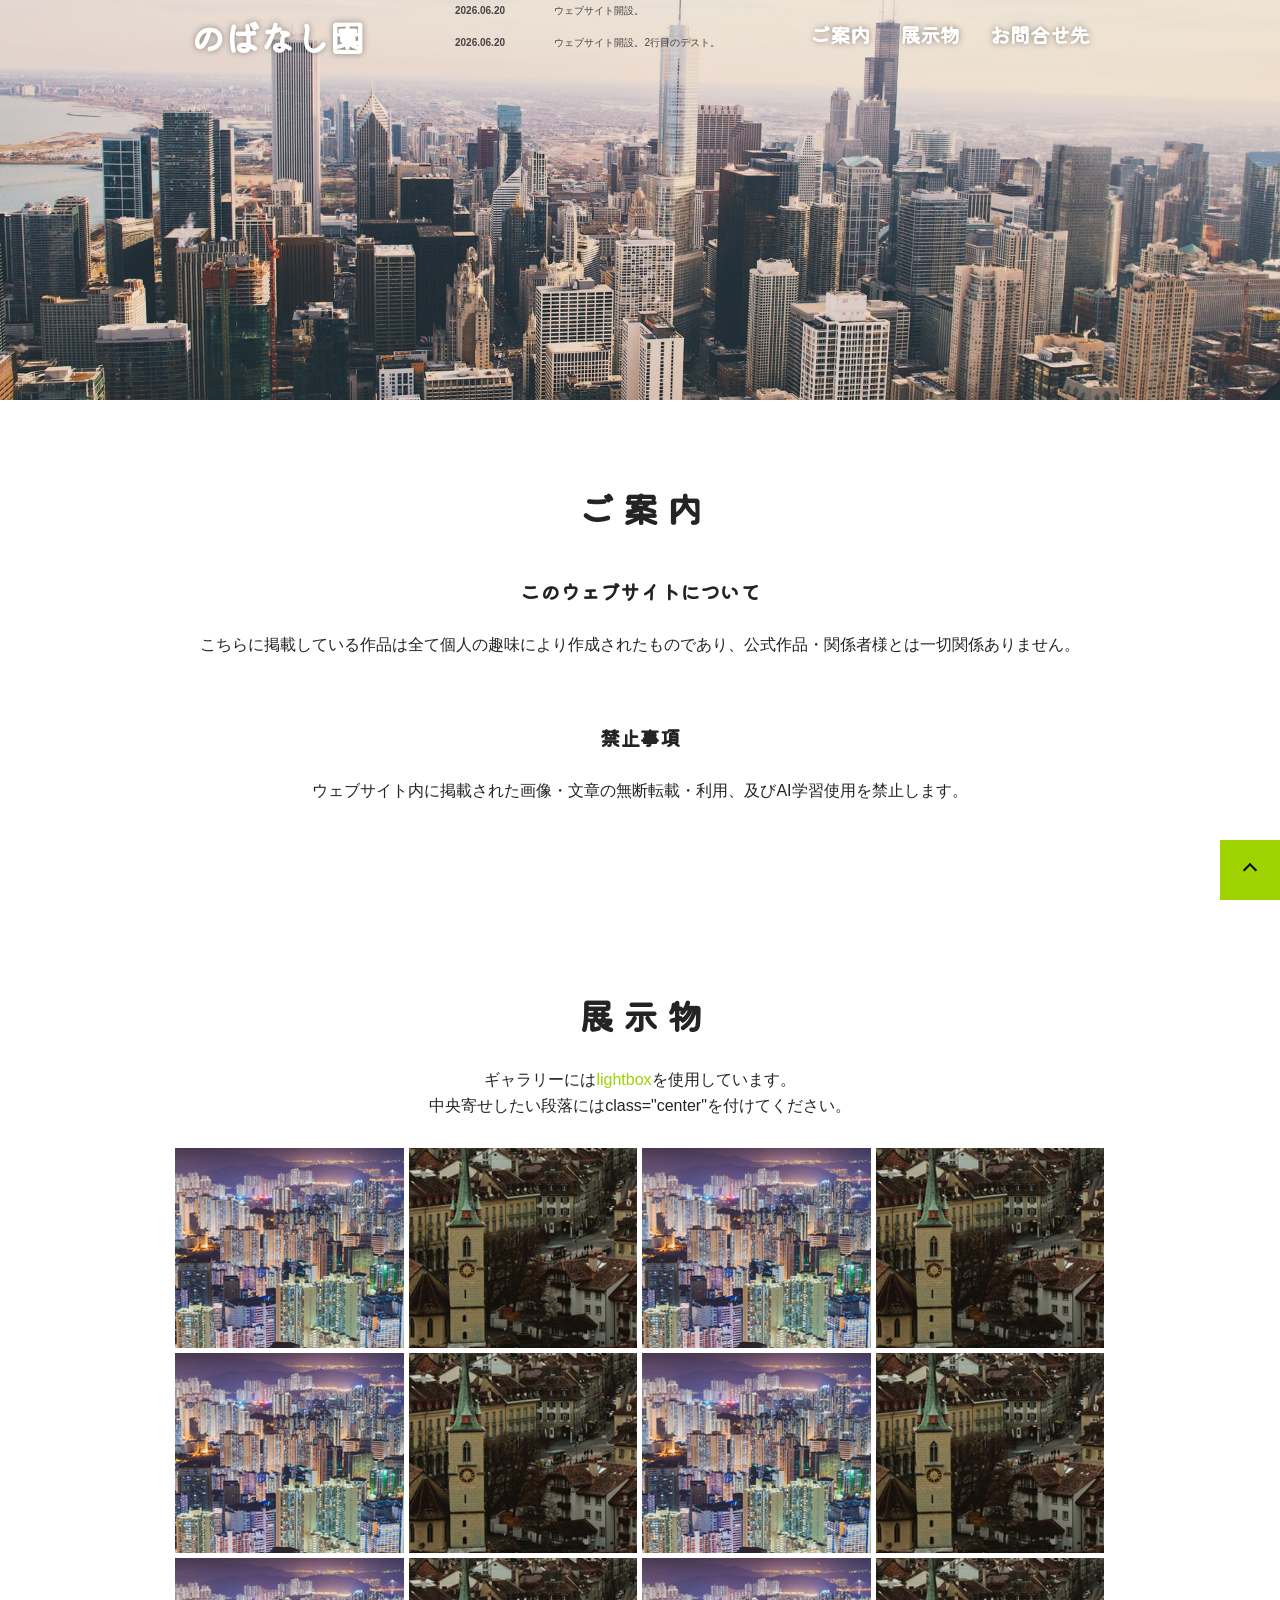
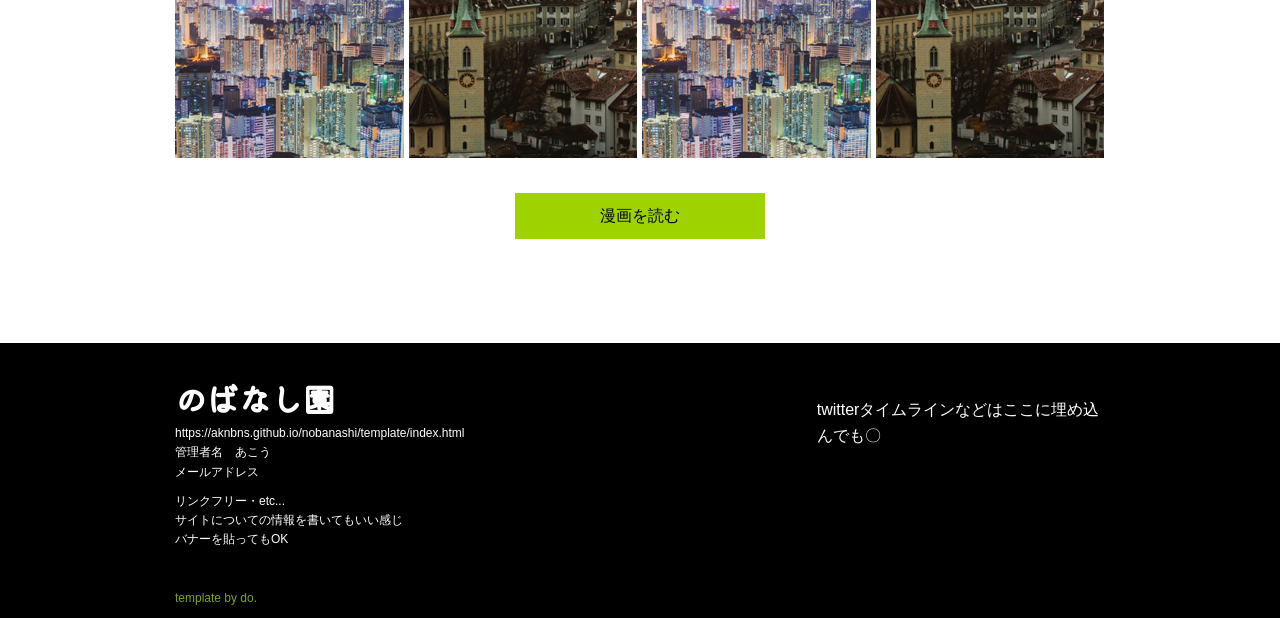
==== template/index.html @ 4220147b "Update index.html" ====
<!DOCTYPE html>
<html lang="ja">
<head>
  <meta charset="utf-8">
  <meta name="viewport" content="width=device-width">
  <title>のばなし園</title>
  <script src="js/jquery.js"></script>
  <link rel="stylesheet" href="css/style.css">
  <link rel="stylesheet" href="css/lightbox.css">
  <link rel="stylesheet" href="https://use.fontawesome.com/releases/v5.1.0/css/all.css" integrity="sha384-lKuwvrZot6UHsBSfcMvOkWwlCMgc0TaWr+30HWe3a4ltaBwTZhyTEggF5tJv8tbt" crossorigin="anonymous">
  <meta name="robots" content="noindex,noarchive,nofollow,noimageindex">
</head>

<body>
  
<nav id="globalnav" class="colorchange">
  <div class="globalnav_bg"></div>
  <div class="container">
    <h1 class="logo"><a href="index.html">のばなし園</a></h1>
    
    <!-- ここに追加：メニューボタンより左に配置されるようにします -->
    <div class="top-news-box">
      <dl class="news-inline">
        <dt>2026.06.20</dt>
        <dd>ウェブサイト開設。</dd>
        <dt>2026.06.20</dt>
        <dd>ウェブサイト開設。2行目のテスト。</dd>
      </dl>
    </div>

    <p id="menubtn">&#9776;</p>
    <ul id="navmenu">
      <li><a href="index.html#about">ご案内</a></li>
      <li><a href="index.html#gallery">展示物</a></li>
      <li><a href="index.html#contact">お問合せ先</a></li>
    </ul>
  </div>
</nav>

<header id="eyecatch"> 
  <img src="img/top.jpg" alt="TEMPLATE" class="top-pc">
  <img src="img/top.jpg" alt="TEMPLATE" class="top-phone">
</header>
<!--
スマホの時トップ画像を切り替える場合2行目class="top-phone
 -->
<main>

  <section class="about-section"> <!-- ABOUTセクションはじまり -->
    <div class="container">
      <h2 id="about">ご 案 内</h2>
      <h4>このウェブサイトについて</h4>
      <p>こちらに掲載している作品は全て個人の趣味により作成されたものであり、公式作品・関係者様とは一切関係ありません。</p>
      <h4>禁止事項</h4>
      <p>ウェブサイト内に掲載された画像・文章の無断転載・利用、及びAI学習使用を禁止します。</p>

    </div>
  </section> <!-- ABOUTセクションおわり -->



  
  <section> <!-- GALLERYセクションはじまり -->
    <div class="container">

      <h2 id="gallery">展 示 物</h2>

      <p class="center">ギャラリーには<a href="https://do.gt-gt.org/product/lightbox/" target="_blank">lightbox</a>を使用しています。<br>
      中央寄せしたい段落にはclass="center"を付けてください。</p>

      <ul class="illust">
        <li><a href="img/01.jpg" data-lightbox="illust" data-title="ここに説明"><img src="img/01-s.jpg"></a></li>
        <li><a href="img/02.jpg" data-lightbox="illust" data-title="ここに説明"><img src="img/02-s.jpg"></a></li>
        <li><a href="img/01.jpg" data-lightbox="illust" data-title="ここに説明"><img src="img/01-s.jpg"></a></li>
        <li><a href="img/02.jpg" data-lightbox="illust" data-title="ここに説明"><img src="img/02-s.jpg"></a></li>
        <li><a href="img/01.jpg" data-lightbox="illust" data-title="ここに説明"><img src="img/01-s.jpg"></a></li>
        <li><a href="img/02.jpg" data-lightbox="illust" data-title="ここに説明"><img src="img/02-s.jpg"></a></li>
        <li><a href="img/01.jpg" data-lightbox="illust" data-title="ここに説明"><img src="img/01-s.jpg"></a></li>
        <li><a href="img/02.jpg" data-lightbox="illust" data-title="ここに説明"><img src="img/02-s.jpg"></a></li>
        <li><a href="img/01.jpg" data-lightbox="illust" data-title="ここに説明"><img src="img/01-s.jpg"></a></li>
        <li><a href="img/02.jpg" data-lightbox="illust" data-title="ここに説明"><img src="img/02-s.jpg"></a></li>
        <li><a href="img/01.jpg" data-lightbox="illust" data-title="ここに説明"><img src="img/01-s.jpg"></a></li>
        <li><a href="img/02.jpg" data-lightbox="illust" data-title="ここに説明"><img src="img/02-s.jpg"></a></li>
      </ul>



      <p class="center">
        <a href="/nobanashi/slick_custom_ver2.1/comic/" class="btn">漫画を読む</a>
      </p>

    </div>

  </section> <!-- GALLERYセクションおわり -->



  

<!-- 最上部に戻るボタン -->
<a href="#" id="totop"></a>
<!-- 最上部に戻るボタン終わり -->



  
<!-- フッター-->
<footer>
<div class="container">

  <div class="wrap-3col">  <!-- wrap-3colここから -->

    <div class="inner">
      <h1 id="contact">のばなし園</h1>
      <p class="memo">https://aknbns.github.io/nobanashi/template/index.html<br>
      管理者名　あこう<br>
      メールアドレス　</p>
      <p class="memo">リンクフリー・etc...<br>
      サイトについての情報を書いてもいい感じ<br>
      バナーを貼ってもOK</p>
    </div>  <!-- inner左カラムここまで -->

    <div class="inner">

      
    </div>  <!-- inner中央カラムここまで -->

    <div class="inner">
      <p>twitterタイムラインなどはここに埋め込んでも〇</p>
    </div>  <!-- inner右カラムここまで -->

  </div>  <!-- wrap-3colここまで -->
<!-- フッター終わり -->



  
<p id="copyright"><a href="https://do.gt-gt.org/" target="_blank">template by do.</a></p>

</div>
</footer>

<script src="js/common.js"></script>
<script src="js/lightbox.js"></script>
</body>

</html>
---- template/css/style.css ----
@charset "UTF-8";

@import url("https://fonts.googleapis.com/css2?family=Josefin+Sans:wght@300;500&family=Kiwi+Maru&family=Kosugi&family=Zen+Kurenaido&family=Zen+Maru+Gothic&display=swap");
input[type="submit"] {
  -webkit-appearance: none;
  border-radius: 0;
}

html {
  box-sizing: border-box;
  -ms-overflow-style: scrollbar;
}

*,
*::after,
*::before {
  box-sizing: border-box;
}

img {
  border: none;
  max-width: 100%;
  height: auto;
}

a {
  text-decoration: none;
}

ol,
ul {
  padding: 0;
}

h1,
h2,
h3,
h4,
h5,
img,
p {
  margin: 0;
  padding: 0;
}

hr {
  border: none;
  height: 1px;
  background: #f1eded;
  margin: 2em auto;
  width: 100%;
}

h1,
h2,
h3,
h4,
h5,
p {
  line-height: 1.6em;
}

.container {
  width: 100%;
  padding-right: 15px;
  padding-left: 15px;
  margin-right: auto;
  margin-left: auto;
}

.flex {
  display: -webkit-box;
  display: flex;
}

.wrap {
  flex-wrap: wrap;
  -webkit-box-orient: vertical;
  -webkit-box-direction: normal;
          flex-direction: column;
}

@media (min-width: 768px) {
  .wrap {
    -webkit-box-orient: horizontal;
    -webkit-box-direction: normal;
            flex-direction: row;
  }
}

@media (min-width: 768px) and (max-width: 1029px) {
  .container {
    max-width: 720px;
  }
}

@media (min-width: 1030px) {
  .container {
    max-width: 960px;
  }
}

body {
  background: #ffffff;
  overflow-x: hidden;
  color: #242424;
  margin: 0;
  padding: 0;
  font-size: 16px;
  font-family: YuGothic,'Yu Gothic','ヒラギノ角ゴシック','Hiragino Sans',sans-serif;
}

section {
  padding: 30px 0;
}

section.bgcolor2 {
  background: #f5f2f2;
}

section.bgcolor3 {
  background: #e8e8e8;
}

ul.list {
  list-style: none;
  margin: 1.5em 0;
}

ul.list li {
  position: relative;
  margin-left: 25px;
  margin-bottom: 5px;
}

ul.list li:before {
  content: '';
  display: block;
  width: 8px;
  height: 8px;
  background: #9ed200;
  position: absolute;
  margin: auto;
  top: 9px;
  left: -20px;
}

ol.list {
  list-style: none;
  list-style-type: none !important;
  counter-reset: number;
  margin: 1.5em 0;
}

ol.list li {
  position: relative;
  margin-left: 25px;
  margin-bottom: 5px;
}

ol.list li:before {
  position: absolute;
  counter-increment: number;
  content: counter(number);
  font-family: "Kiwi Maru", "Zen Maru Gothic", "Zen Kurenaido", serif;
  position: absolute;
  margin: auto;
  top: 6px;
  left: -25px;
  background: #9ed200;
  width: 18px;
  height: 18px;
  border-radius: 2px;
  text-align: center;
  line-height: 18px;
}

dl.list dt {
  position: relative;
  margin-left: 25px;
  font-weight: bold;
  font-size: 110%;
}

dl.list dt:before {
  content: '';
  display: block;
  width: 8px;
  height: 8px;
  background: #9ed200;
  position: absolute;
  margin: auto;
  top: 9px;
  left: -20px;
}

dl.list dd {
  margin: 10px 0 1em 1em;
}

dl.list dd > *:first-of-type {
  margin-top: 0;
}

small {
  font-size: 80%;
}

strong.large {
  font-size: 150%;
}

strong.marker {
  background: #f1fc40;
}

.wrap {
  display: -webkit-box;
  display: flex;
  -webkit-box-orient: vertical;
  -webkit-box-direction: normal;
          flex-direction: column;
}

.wrap .inner {
  -webkit-box-flex: 1;
          flex: 1;
  margin-bottom: 30px;
}

.wrap-3col {
  display: -webkit-box;
  display: flex;
  -webkit-box-orient: vertical;
  -webkit-box-direction: normal;
          flex-direction: column;
}

.wrap-3col .inner {
  -webkit-box-flex: 1;
          flex: 1;
  margin-bottom: 30px;
}

h1 {
  font-family: "Kiwi Maru", "Zen Maru Gothic", "Zen Kurenaido", serif;
}

h2 {
  font-family: "Kiwi Maru", "Zen Maru Gothic", "Zen Kurenaido", serif;
  text-align: center;
}

h3 {
  font-family: "Kiwi Maru", "Zen Maru Gothic", "Zen Kurenaido", serif;
  border-left: 3px solid #9ed200;
  padding: 0px 15px;
  margin: 2em 0 1em;
}

h4 {
  font-family: "Kiwi Maru", "Zen Maru Gothic", "Zen Kurenaido", serif;
  margin: 2em 0 0em;
}

h5 {
  font-family: "Kiwi Maru", "Zen Maru Gothic", "Zen Kurenaido", serif;
  font-size: 18px;
  margin: 10px auto 5px;
}

p.center {
  text-align: center;
}

blockquote {
  background: #f5f4f4;
  margin: 2em 0;
  padding: 15px;
  border-left: 3px solid #ada5a5;
}

blockquote > *:first-of-type {
  margin-top: 0;
}

blockquote > *:last-of-type {
  margin-bottom: 0;
}

table, td, th {
  border: 1px solid #dcdcdc;
  border-collapse: collapse;
}

td, th {
  padding: 5px 10px;
}

th {
  background: #fdffda;
}

table.center {
  margin: 20px auto;
}

.box {
  background: #f1fc40;
  margin: 2em 0;
  padding: 15px;
}

.box > *:first-of-type {
  margin-top: 0;
}

.box > *:last-of-type {
  margin-bottom: 0;
}

a {
  color: #9ed200;
  text-decoration: none;
  -webkit-transition: color .3s;
  transition: color .3s;
}

a:focus, a:visited, a:active {
  color: #9ed200;
}

a:hover {
  color: #409c10;
}

ul ul {
  margin-left: 1em;
  margin-bottom: 10px;
}

a.btn {
  display: block;
  background: #9ed200;
  color: black;
  padding: 10px 30px;
  text-align: center;
  min-width: 250px;
  width: -webkit-fit-content;
  width: -moz-fit-content;
  width: fit-content;
  margin: 20px auto;
  -webkit-transition: .3s;
  transition: .3s;
}

a.btn:hover {
  background: #f1fc40;
}

p {
  margin: 1.5em 0;
}

dl.news {
  font-size: 14px;
  display: -webkit-box;
  display: flex;
  -webkit-box-orient: vertical;
  -webkit-box-direction: normal;
          flex-direction: column;
  border-bottom: 1px dotted #b8b8b8;
}

dl.news dt {
  font-weight: bold;
  padding: 0;
  line-height: 1.2;
}

dl.news dd {
  padding: 5px 0 10px 0;
  margin: 0;
}

nav#globalnav {
  position: fixed;
  z-index: 9;
  position: fixed;
  top: 0;
  width: 100%;
}

nav#globalnav .globalnav_bg {
  height: 70px;
  width: 100%;
  position: absolute;
  top: 0;
  z-index: -1;
  opacity: 1;
  background: -webkit-gradient(linear, left bottom, left top, color-stop(5%, rgba(230, 230, 230, 0)), color-stop(51%, rgba(255, 255, 255, 0.9)));
  background: linear-gradient(0deg, rgba(230, 230, 230, 0) 5%, rgba(255, 255, 255, 0.9) 51%);
}

nav#globalnav h1 a {
  color: #000000;
  display: block;
  padding: 18px 15px;
  font-size: 40px;
}

nav#globalnav h1 a:hover {
  color: #9ed200;
}

nav#globalnav p#menubtn {
  color: #000000;
  margin: 0;
  cursor: pointer;
}

nav#globalnav ul {
  display: -webkit-box;
  display: flex;
  -webkit-box-orient: vertical;
  -webkit-box-direction: normal;
          flex-direction: column;
}

nav#globalnav ul li a {
  display: block;
  text-decoration: none;
  color: #000000;
  padding: 8px 0;
}

nav#globalnav ul li a:hover {
  color: #9ed200;
}

nav#globalnav ul#navmenu {
  list-style: none;
  position: fixed;
  background: #ffffff;
  width: 60vw;
  max-width: 300px;
  height: 100vh;
  top: 0;
  right: -100%;
  margin: 0;
  padding: 60px 20px 20px;
  overflow-x: auto;
  overflow-y: scroll;
  box-shadow: 0 0 6px #00000040;
  -webkit-transition: right .5s;
  transition: right .5s;
}

nav#globalnav ul#navmenu.checked {
  right: 0;
}

nav#globalnav ul#navmenu ul {
  list-style: none;
}

nav#globalnav.colorchange {
  background: transparent;
}

nav#globalnav.colorchange .globalnav_bg {
  opacity: 0;
}

nav#globalnav.colorchange h1 a {
  color: #ffffff;
  -webkit-filter: drop-shadow(0px 0px 3px #00000066);
          filter: drop-shadow(0px 0px 3px #00000066);
}

nav#globalnav.colorchange h1 a:hover {
  color: #9ed200;
}

nav#globalnav.colorchange p#menubtn {
  color: #ffffff;
}

header {
  background-color: #000000;
  height: 400px; /* 表示領域制限 */
}

header img {
  width: 100%;
  height: 100%;
  -o-object-fit: cover;
     object-fit: cover;
}

header img.top-pc {
  display: none;
}

main.subpage {
  margin-top: 50px;
}

input[type=checkbox]#menubtncheck {
  display: none;
}

input[type=checkbox]#menubtncheck:checked + nav#globalnav {
  opacity: 1;
  z-index: 9;
}

p#menubtn {
  display: block;
  width: 50px;
  height: 50px;
  text-align: center;
  font-size: 30px;
  position: fixed;
  color: #000000;
  top: 10px;
  right: 20px;
  -webkit-transition: color 0.4s;
  transition: color 0.4s;
  z-index: 9;
}

p#menubtn:hover {
  cursor: pointer;
}

p#menubtn#inmenu {
  color: #ffffff;
}

p#menubtn#inmenu-back {
  opacity: 0;
  width: 100vw;
  height: 100vh;
  top: 0;
  right: 0;
  z-index: -1;
}

ul.illust {
  display: -webkit-box;
  display: flex;
  flex-wrap: wrap;
  margin: 30px auto;
  list-style: none;
}

ul.illust li {
  position: relative;
  height: 120px;
  width: calc(100% / 3 - 5px);
  margin-bottom: 5px;
  padding: 0;
}

ul.illust li:before {
  display: none;
}

ul.illust li:not(:nth-of-type(3n)) {
  margin-right: 5px;
}

ul.illust li a {
  display: block;
  width: 100%;
  height: 100%;
  -webkit-transition: .3s;
  transition: .3s;
}

ul.illust li a:hover {
  opacity: .7;
}

ul.illust li a img {
  display: block;
  width: 100%;
  height: 100%;
  -o-object-fit: cover;
     object-fit: cover;
}

.card-wrapper {
  display: -webkit-box;
  display: flex;
  -webkit-box-orient: vertical;
  -webkit-box-direction: normal;
          flex-direction: column;
}

.card-wrapper .card {
  text-align: center;
}

.card-wrapper .card p {
  font-size: 15px;
  max-width: 300px;
  margin: auto;
  text-align: left;
}

.card-wrapper img.prof {
  width: 200px;
  height: 200px;
  -o-object-fit: cover;
     object-fit: cover;
  border-radius: 50%;
  margin: 20px auto 10px;
}

ul.sns {
  list-style: none;
  display: -webkit-box;
  display: flex;
  width: -webkit-fit-content;
  width: -moz-fit-content;
  width: fit-content;
  margin: 20px auto;
}

ul.sns li a {
  display: block;
  font-size: 20px;
  padding: 5px;
  margin: 0 3px;
}

footer {
  background: #000000;
  color: #ffffff;
  padding: 30px 0 10px;
}

footer p.memo {
  margin: 0 auto 10px;
  font-size: 12px;
}

footer ul.menu {
  list-style: none;
}

footer ul.menu li a {
  font-size: 14px;
  display: block;
  padding: 5px 0;
}

footer ul.menu li a:hover {
  color: #f1fc40;
}

footer ul.menu ul {
  list-style: none;
}

footer p#copyright {
  margin: 0;
  font-size: 12px;
  opacity: .8;
}

footer p#copyright a:hover {
  color: #f1fc40;
}

form.mailform {
  text-align: center;
  max-width: 800px;
  margin: 30px auto;
}

form.mailform textarea {
  margin: 0 0 15px;
  font-size: 14px;
  line-height: 1.6em;
  border: none;
  padding: 10px;
  width: 100%;
  height: 200px;
  border-radius: 5px;
  vertical-align: bottom;
  border: 1px solid #e5e4e4;
  background: #fcfcfc;
  -webkit-transition: 0.3s;
  transition: 0.3s;
  font-family: "Kiwi Maru", "Zen Maru Gothic", "Zen Kurenaido", serif;
}

form.mailform textarea:focus {
  outline: none;
  background: #ffffff;
}

form.mailform input {
  margin: 0 0 15px;
  font-size: 16px;
  border: none;
  padding: 10px;
  width: 100%;
  border-radius: 5px;
  border: 1px solid #e5e4e4;
  background: #fcfcfc;
  -webkit-transition: background 0.3s;
  transition: background 0.3s;
  font-family: "Kiwi Maru", "Zen Maru Gothic", "Zen Kurenaido", serif;
}

form.mailform input:focus {
  outline: none;
  background: #ffffff;
}

form.mailform input[type="submit"] {
  width: 100%;
  max-width: 200px;
  margin: 20px auto 20px;
  padding: 15px 20px;
  background: #9ed200;
  border: none;
}

form.mailform input[type="submit"]:focus, form.mailform input[type="submit"]:hover {
  background: #f1fc40;
  cursor: pointer;
}

a#totop {
  display: block;
  position: fixed;
  z-index: 9;
  bottom: 0;
  right: 0;
  width: 60px;
  height: 60px;
  background: #9ed200;
}

a#totop:before {
  content: '';
  display: block;
  width: 10px;
  height: 10px;
  border-top: 2px solid black;
  border-right: 2px solid black;
  -webkit-transform: rotate(-45deg);
          transform: rotate(-45deg);
  margin: auto;
  position: absolute;
  right: 0;
  left: 0;
  top: 0;
  bottom: 0;
  -webkit-transition: .3s;
  transition: .3s;
}

a#totop:hover:before {
  -webkit-transform: translateY(-3px) rotate(-45deg);
          transform: translateY(-3px) rotate(-45deg);
}

@media only screen and (min-width: 768px) {
  .wrap {
    -webkit-box-orient: horizontal;
    -webkit-box-direction: normal;
            flex-direction: row;
    -webkit-box-pack: justify;
            justify-content: space-between;
  }
 
  .wrap .inner {
    width: 46%;
    -webkit-box-flex: 0;
            flex: none;
  }
  .wrap-3col {
    -webkit-box-orient: horizontal;
    -webkit-box-direction: normal;
            flex-direction: row;
    -webkit-box-pack: justify;
            justify-content: space-between;
  }
  .wrap-3col .inner {
    width: 31%;
    -webkit-box-flex: 0;
            flex: none;
  }
  section {
    padding: 80px 0;
  }
  h2 {
    font-size: 35px;
  }

  /* 見出し下の棒線消しちゃう----
  h2:after {
    content: '';
    display: block;
    width: 62px;
    height: 4px;
    background: black;
    margin: 10px auto 40px;
  }
  -------*/
  
  h3 {
    font-size: 24px;
  }
  h4 {
    font-size: 20px;
  }
  dl.news {
    max-width: 700px;
    margin: auto;
    -webkit-box-orient: horizontal;
    -webkit-box-direction: normal;
            flex-direction: row;
  }
  dl.news dd, dl.news dt {
    padding: 10px;
    line-height: 1.6;
  }
  p#menubtn {
    display: none;
  }
  header img.top-pc {
    display: block;
  }
  header img.top-phone {
    display: none;
  }
  nav#globalnav {
    position: fixed;
    top: 0;
    z-index: 9;
  }
  nav#globalnav h1 a {
    font-size: 35px;
  }
  nav#globalnav > .container {
    display: -webkit-box;
    display: flex;
    -webkit-box-pack: justify;
            justify-content: space-between;
  }
  nav#globalnav ul {
    display: -webkit-box;
    display: flex;
    -webkit-box-orient: vertical;
    -webkit-box-direction: normal;
            flex-direction: column;
  }
  nav#globalnav ul li a {
    text-decoration: none;
  }
  nav#globalnav ul#navmenu {
    position: relative;
    background: transparent;
    width: -webkit-fit-content;
    width: -moz-fit-content;
    width: fit-content;
    max-width: 80%;
    height: auto;
    right: auto;
    padding: 0;
    overflow: visible;
    box-shadow: none;
    -webkit-transition: none;
    transition: none;
    -webkit-box-orient: horizontal;
    -webkit-box-direction: normal;
            flex-direction: row;
  }
  nav#globalnav ul#navmenu ul {
    list-style: none;
    background: #000000;
    opacity: 0;
    -webkit-transform: translateY(-5px);
            transform: translateY(-5px);
    -webkit-transform-origin: top center;
            transform-origin: top center;
    -webkit-transition: all .3s;
    transition: all .3s;
    height: 0;
    top: calc(100% - 13px);
    position: absolute;
    pointer-events: none;
  }
  nav#globalnav ul#navmenu ul li a {
    padding: 10px 20px;
    text-align: left;
    color: #ffffff;
    height: 0;
    text-align: center;
    margin: 0;
    font-size: 16px;
  }
  nav#globalnav ul#navmenu li:hover ul {
    opacity: 1;
    z-index: 10;
    -webkit-transform: translateX(0);
            transform: translateX(0);
    -webkit-transition: all .3s;
    transition: all .3s;
    height: auto;
    pointer-events: all;
  }
  nav#globalnav ul#navmenu li:hover ul li a {
    height: auto;
  }
  nav#globalnav ul#navmenu li a {
    display: block;
    font-weight: bold;
    width: -webkit-fit-content;
    width: -moz-fit-content;
    width: fit-content;
    padding: 20px 15px;
    margin: auto;
    font-size: 20px;
  }
  nav#globalnav ul#navmenu li a:hover {
    color: #9ed200;
  }
  nav#globalnav.colorchange ul#navmenu li a {
    color: #ffffff;
    -webkit-filter: drop-shadow(0px 0px 3px #00000066);
            filter: drop-shadow(0px 0px 3px #00000066);
  }
  nav#globalnav.colorchange ul#navmenu li a:hover {
    color: #9ed200;
  }
  ul.illust li {
    position: relative;
    height: 200px;
    width: calc(100% / 4 - 4px);
    margin-bottom: 5px;
    padding: 0;
  }
  ul.illust li:not(:nth-of-type(3n)) {
    margin-right: 0;
  }
  ul.illust li:not(:nth-of-type(4n)) {
    margin-right: 5px;
  }
  .card-wrapper {
    -webkit-box-orient: horizontal;
    -webkit-box-direction: normal;
            flex-direction: row;
    flex-wrap: wrap;
    -webkit-box-pack: justify;
            justify-content: space-between;
  }
  .card-wrapper .card {
    width: 43%;
    margin-bottom: 30px;
  }
}

@media only screen and (min-width: 1030px) {
  footer p.copyright {
    text-align: right;
  }
  .card-wrapper .card {
    width: 31%;
  }
}

/* ABOUTセクション中央寄せ*/
.about-section .container {
  text-align: center; /* 文を中央寄せ */
  display: flex;
  flex-direction: column;
  align-items: center; /* Flexboxで中身を中央に配置 */
}

/* 中のテキストが左に寄らないように調整 */
.about-section p, 
.about-section h4 {
  text-align: center;
  width: 100%;
}

/* ナビゲーションメニューのフォント変更 */
nav#globalnav ul#navmenu li a {
  font-family: "Kiwi Maru", "Zen Maru Gothic", "Zen Kurenaido", serif;
}
/* スマホ版のメニューフォントも念のため指定 */
nav#globalnav ul li a {
  font-family: "Kiwi Maru", "Zen Maru Gothic", "Zen Kurenaido", serif;
}


/* 更新情報ボックス */
header#eyecatch {
  position: relative;
}

header#eyecatch .top-news-box {
  display: block;
  position: absolute;
  top: 100px;         /* ナビの下に配置 */
  right: 20px;
  width: 240px;       /* 横幅も少しスリムに */
  
  /* 1行分の高さに固定 */
  height: 38px;       
  padding: 8px 12px;
  
  background: rgba(255, 255, 255, 0.2); 
  backdrop-filter: blur(8px);
  -webkit-backdrop-filter: blur(8px);
  border: 1px solid rgba(255, 255, 255, 0.2);
  border-radius: 20px; /* 角を丸く */
  
  overflow-y: scroll;  /* 常にスクロール可能に */
  z-index: 10;
  box-shadow: 0 2px 10px rgba(0,0,0,0.05);
}

/* スクロールバーを完全に消すか、極限まで目立たなくする */
header#eyecatch .top-news-box::-webkit-scrollbar {
  width: 2px; /* 極細 */
}
header#eyecatch .top-news-box::-webkit-scrollbar-thumb {
  background: rgba(0, 0, 0, 0.1); /* ほとんど見えない色 */
}

/* 中身のテキストを1行に収める設定 */
.news-inline {
  margin: 0;
  padding: 0;
  list-style: none;
}

.news-inline dt {
  display: inline;
  font-weight: bold;
  font-size: 10px;
  color: #444;
  margin-right: 5px;
}

.news-inline dd {
  display: inline;
  font-size: 10px;
  color: #444;
}

/* 項目ごとの区切り：1行分（38px程度）の高さを持たせる */
.news-inline dd::after {
  content: "";
  display: block;
  height: 1px;
  margin: 5px 0 8px; /* 次の行との間隔 */
}

/* スマホ用：さらに小さく */
@media (max-width: 767px) {
  header#eyecatch .top-news-box {
    top: 85px;
    right: 10px;
    width: 180px;
    height: 34px;
    padding: 6px 10px;
  }
}
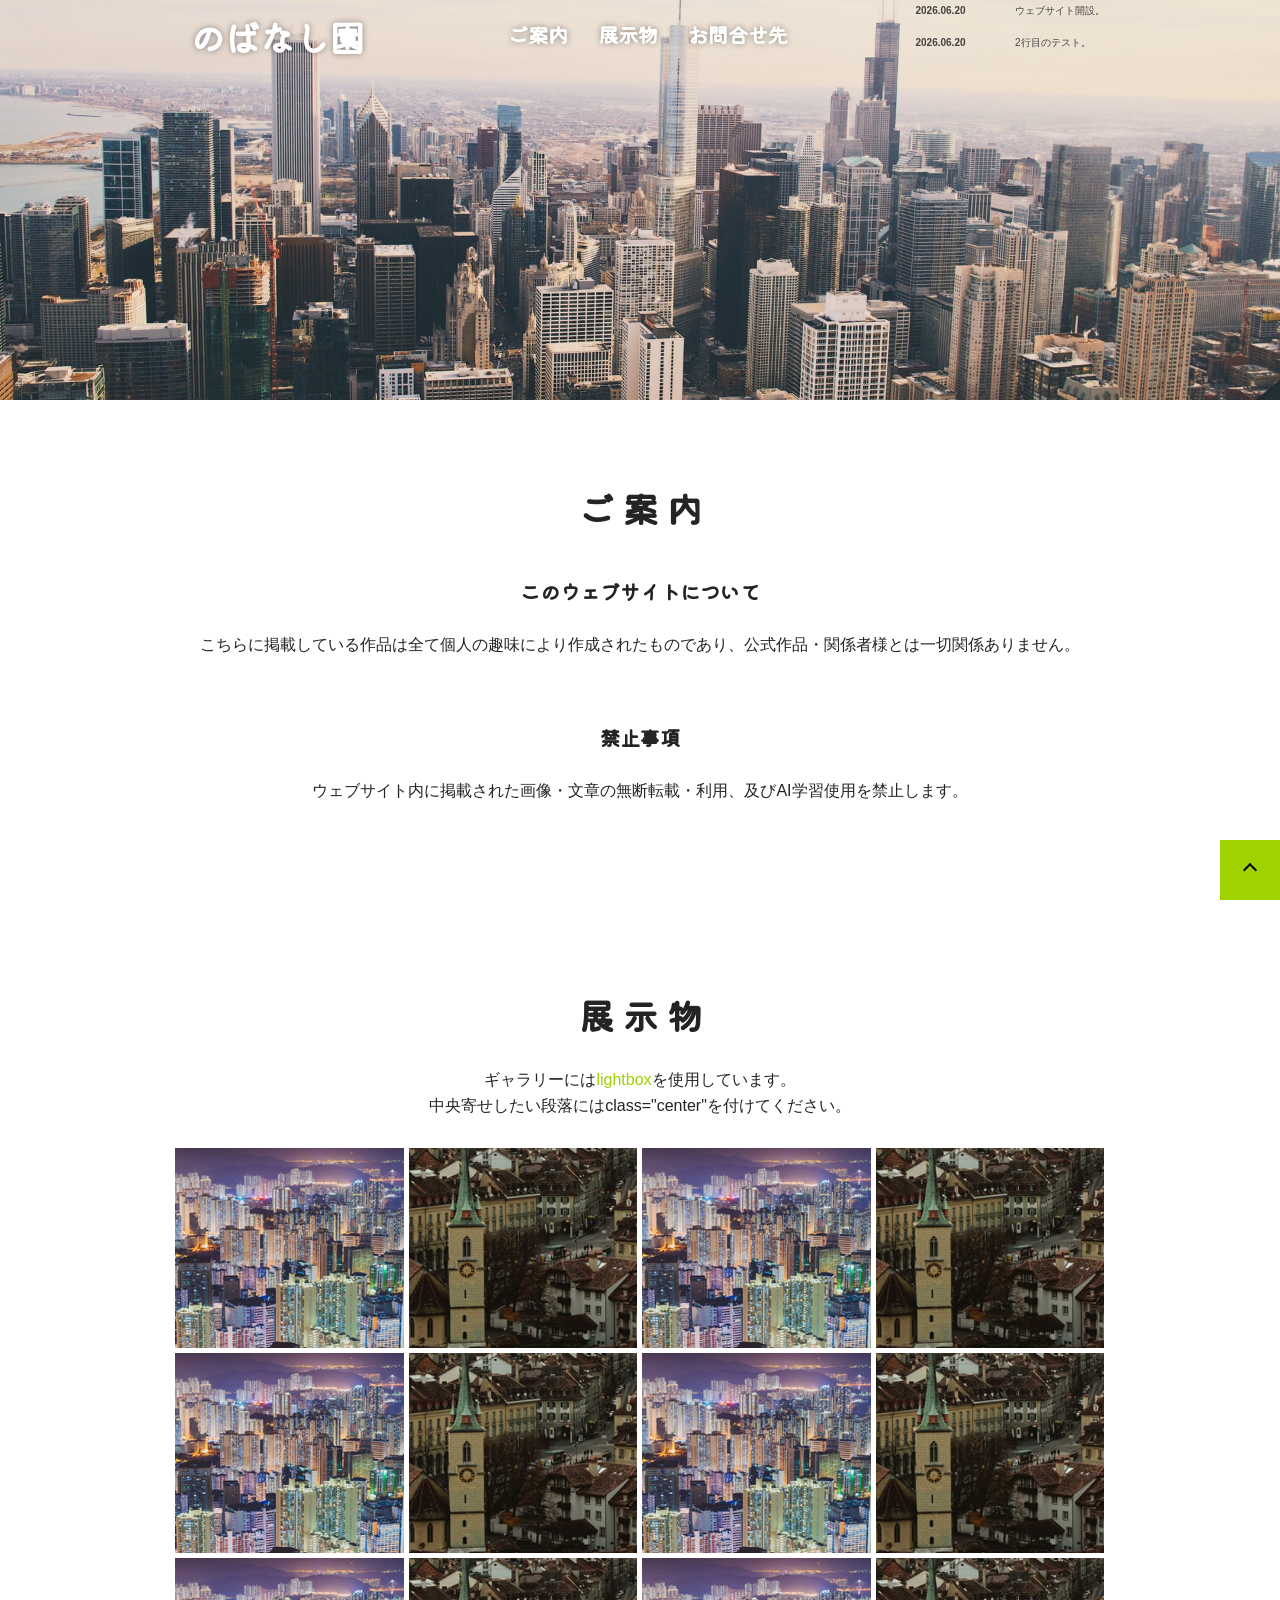
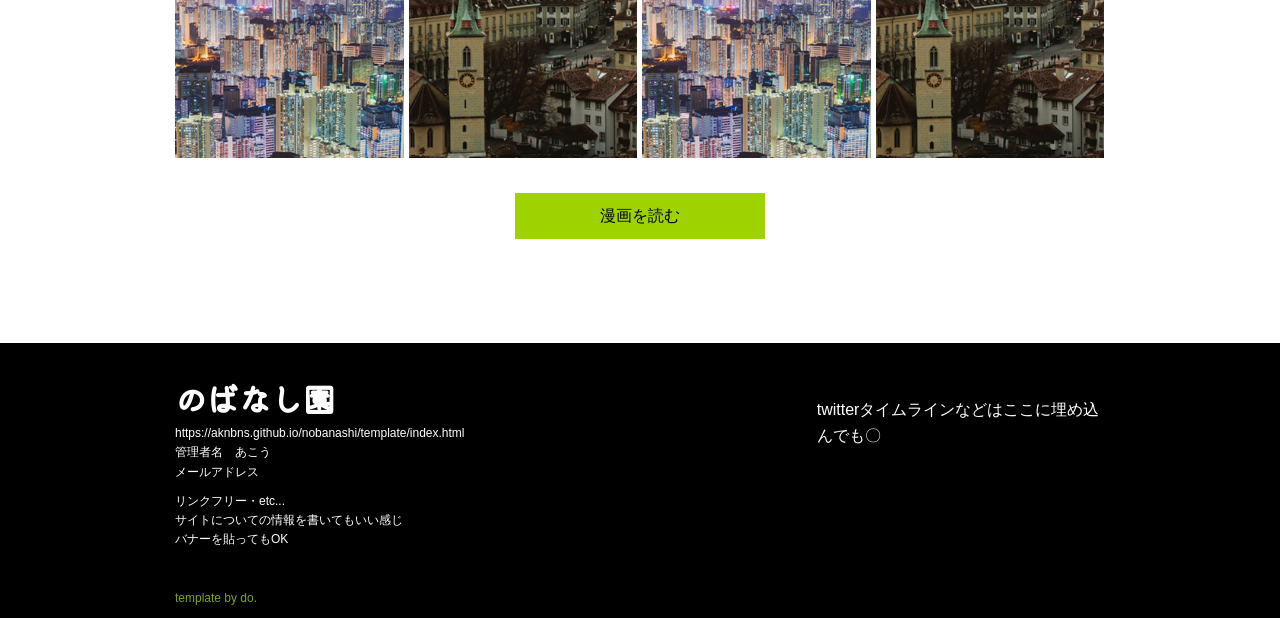
==== commit be85ddb9: "Update index.html" ====
--- a/template/index.html
+++ b/template/index.html
@@ -12,28 +12,30 @@
 </head>
 
 <body>
-  
 <nav id="globalnav" class="colorchange">
   <div class="globalnav_bg"></div>
   <div class="container">
     <h1 class="logo"><a href="index.html">のばなし園</a></h1>
     
-    <!-- ここに追加：メニューボタンより左に配置されるようにします -->
+    <p id="menubtn">&#9776;</p>
+
+    <!-- メニューリスト -->
+    <ul id="navmenu">
+      <li><a href="index.html#about">ご案内</a></li>
+      <li><a href="index.html#gallery">展示物</a></li>
+      <li><a href="index.html#contact">お問合せ先</a></li>
+    </ul>
+
+    <!-- ここに移動：一番右（メニューのあと）に配置 -->
     <div class="top-news-box">
       <dl class="news-inline">
         <dt>2026.06.20</dt>
         <dd>ウェブサイト開設。</dd>
         <dt>2026.06.20</dt>
-        <dd>ウェブサイト開設。2行目のテスト。</dd>
+        <dd>2行目のテスト。</dd>
       </dl>
     </div>
 
-    <p id="menubtn">&#9776;</p>
-    <ul id="navmenu">
-      <li><a href="index.html#about">ご案内</a></li>
-      <li><a href="index.html#gallery">展示物</a></li>
-      <li><a href="index.html#contact">お問合せ先</a></li>
-    </ul>
   </div>
 </nav>
 
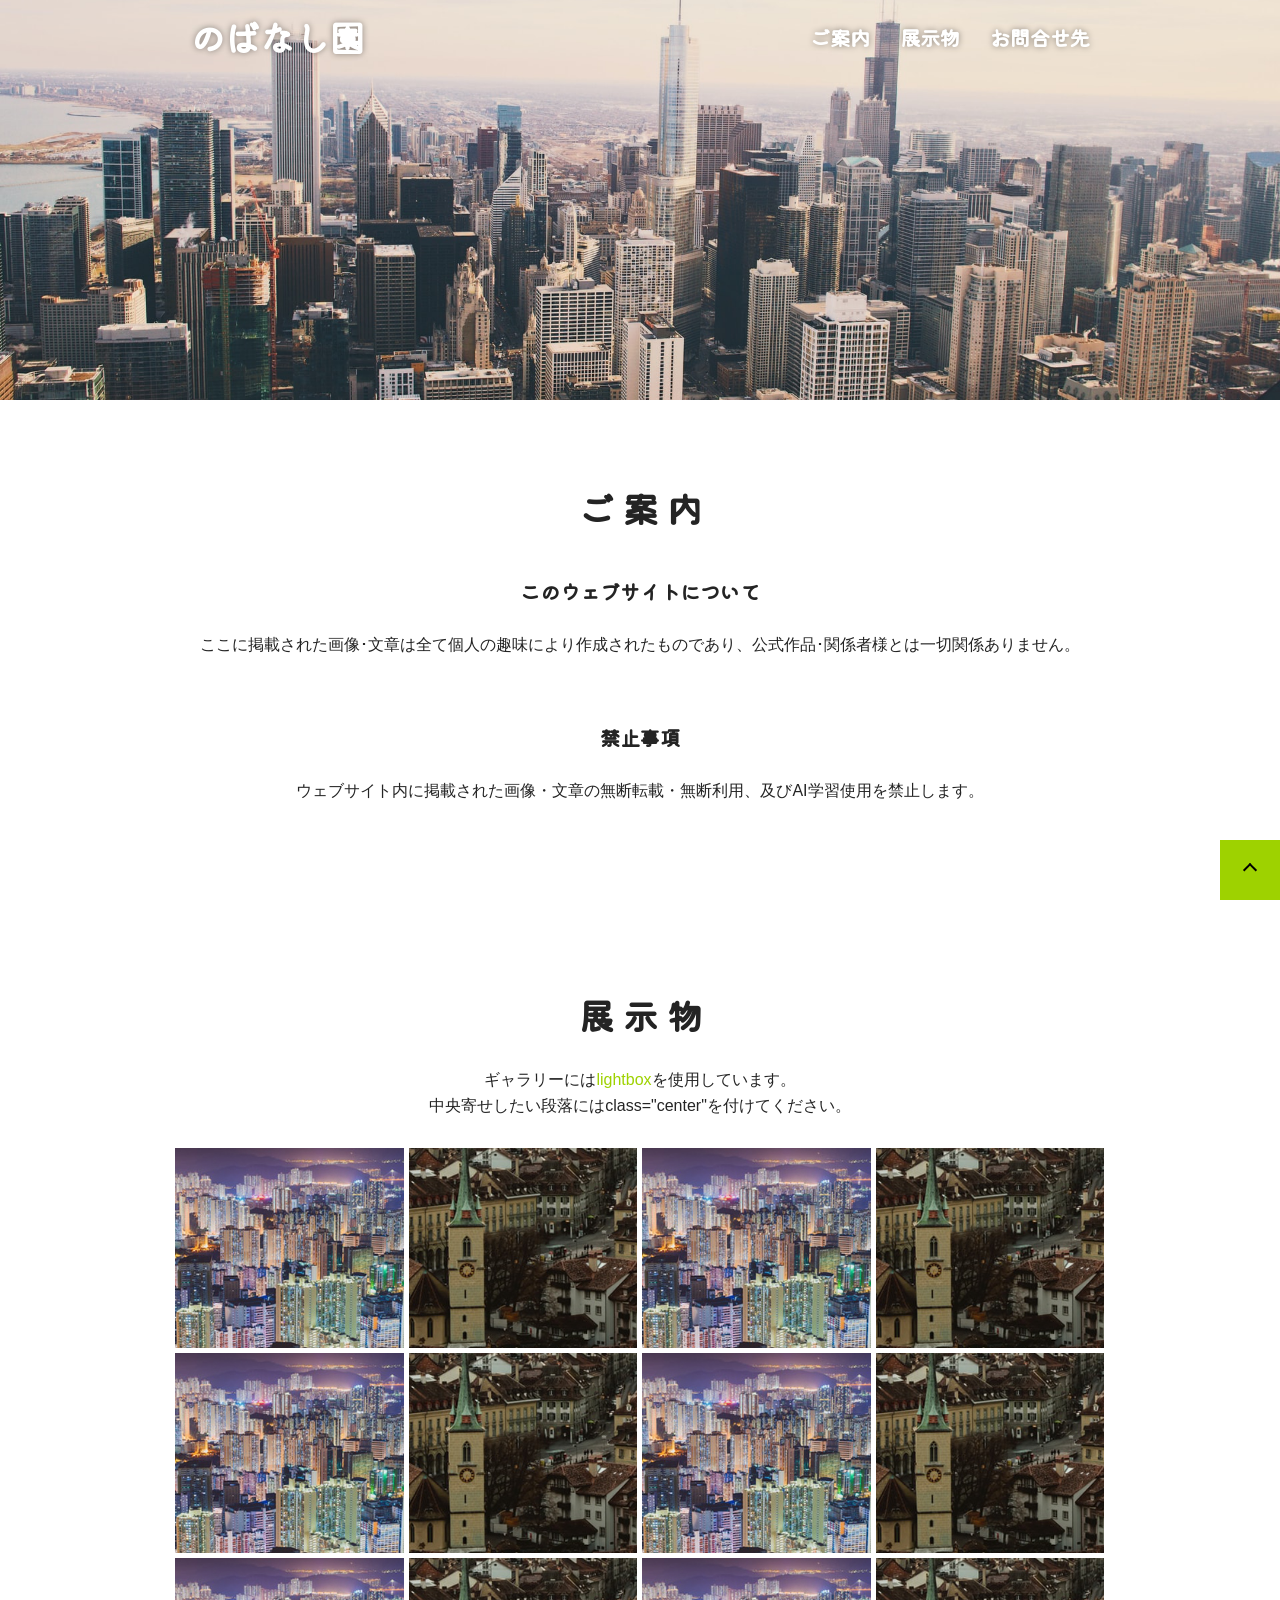
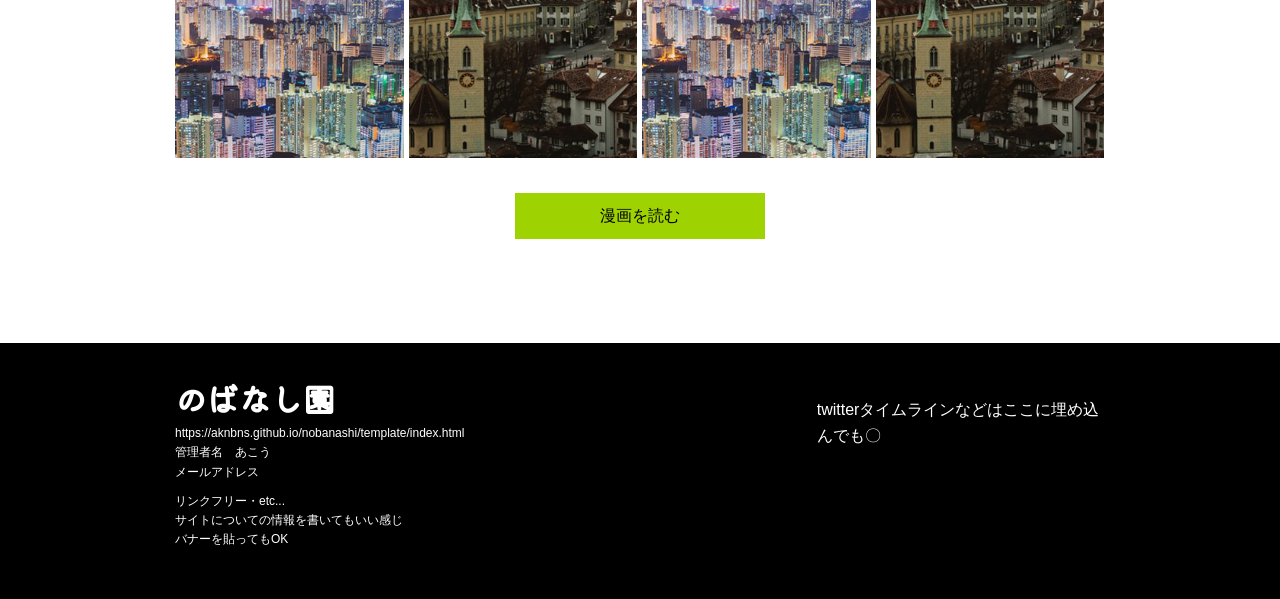
==== commit d6025a17: "Update index.html" ====
--- a/template/index.html
+++ b/template/index.html
@@ -15,7 +15,8 @@
 <nav id="globalnav" class="colorchange">
   <div class="globalnav_bg"></div>
   <div class="container">
-    <h1 class="logo"><a href="index.html">のばなし園</a></h1>
+    <h1 class="logo" id="top"><a href="#top">のばなし園</a></h1>
+    
     
     <p id="menubtn">&#9776;</p>
 
@@ -52,9 +53,9 @@
     <div class="container">
       <h2 id="about">ご 案 内</h2>
       <h4>このウェブサイトについて</h4>
-      <p>こちらに掲載している作品は全て個人の趣味により作成されたものであり、公式作品・関係者様とは一切関係ありません。</p>
+      <p>ここに掲載された画像･文章は全て個人の趣味により作成されたものであり、公式作品･関係者様とは一切関係ありません。</p>
       <h4>禁止事項</h4>
-      <p>ウェブサイト内に掲載された画像・文章の無断転載・利用、及びAI学習使用を禁止します。</p>
+      <p>ウェブサイト内に掲載された画像・文章の無断転載・無断利用、及びAI学習使用を禁止します。</p>
 
     </div>
   </section> <!-- ABOUTセクションおわり -->
@@ -135,10 +136,6 @@
 <!-- フッター終わり -->
 
 
-
-  
-<p id="copyright"><a href="https://do.gt-gt.org/" target="_blank">template by do.</a></p>
-
 </div>
 </footer>
 
--- a/template/css/style.css
+++ b/template/css/style.css
@@ -1002,77 +1002,91 @@
 }
 
 
-/* 更新情報ボックス */
-header#eyecatch {
-  position: relative;
-}
-
-header#eyecatch .top-news-box {
-  display: block;
-  position: absolute;
-  top: 100px;         /* ナビの下に配置 */
-  right: 20px;
-  width: 240px;       /* 横幅も少しスリムに */
+
+
+/* --- ナビゲーション内：更新情報ボックスの最終調整 --- */
+
+/* コンテナの中身を整列させる */
+nav#globalnav .container {
+  display: flex;
+  align-items: center; /* 縦方向の真ん中 */
+}
+
+/* ボックスの基本スタイル */
+nav#globalnav .top-news-box {
+  width: 220px;
+  height: 32px;
+  padding: 0 12px;
+  margin-left: 20px; /* ロゴからの距離 */
   
-  /* 1行分の高さに固定 */
-  height: 38px;       
-  padding: 8px 12px;
-  
-  background: rgba(255, 255, 255, 0.2); 
+  background: rgba(255, 255, 255, 0.15);
   backdrop-filter: blur(8px);
   -webkit-backdrop-filter: blur(8px);
   border: 1px solid rgba(255, 255, 255, 0.2);
-  border-radius: 20px; /* 角を丸く */
+  border-radius: 16px;
   
-  overflow-y: scroll;  /* 常にスクロール可能に */
+  overflow-y: scroll;
+  scrollbar-width: none;
   z-index: 10;
-  box-shadow: 0 2px 10px rgba(0,0,0,0.05);
-}
-
-/* スクロールバーを完全に消すか、極限まで目立たなくする */
-header#eyecatch .top-news-box::-webkit-scrollbar {
-  width: 2px; /* 極細 */
-}
-header#eyecatch .top-news-box::-webkit-scrollbar-thumb {
-  background: rgba(0, 0, 0, 0.1); /* ほとんど見えない色 */
-}
-
-/* 中身のテキストを1行に収める設定 */
+}
+
+/* スクロールバーを消す */
+nav#globalnav .top-news-box::-webkit-scrollbar {
+  display: none;
+}
+
+/* テキスト：ナビの色（白/黒）を自動で引き継ぐ */
 .news-inline {
   margin: 0;
   padding: 0;
-  list-style: none;
-}
-
-.news-inline dt {
-  display: inline;
-  font-weight: bold;
-  font-size: 10px;
-  color: #444;
-  margin-right: 5px;
-}
-
+  line-height: 32px; /* 高さ32pxの中で真ん中に */
+}
+
+.news-inline dt,
 .news-inline dd {
   display: inline;
-  font-size: 10px;
-  color: #444;
-}
-
-/* 項目ごとの区切り：1行分（38px程度）の高さを持たせる */
+  font-size: 11px;
+  color: inherit; /* navの色をそのまま使う */
+}
+
+.news-inline dt {
+  font-weight: bold;
+  margin-right: 5px;
+}
+
+/* 1行ずつ見せるための区切り */
 .news-inline dd::after {
   content: "";
   display: block;
-  height: 1px;
-  margin: 5px 0 8px; /* 次の行との間隔 */
-}
-
-/* スマホ用：さらに小さく */
-@media (max-width: 767px) {
-  header#eyecatch .top-news-box {
-    top: 85px;
-    right: 10px;
-    width: 180px;
-    height: 34px;
-    padding: 6px 10px;
-  }
-}
+  height: 0;
+  margin-bottom: 0;
+}
+
+/* --- 修正版：ナビゲーション内：更新情報ボックス --- */
+
+/* デフォルト（1500px未満）では非表示にする */
+nav#globalnav .top-news-box {
+  display: none;
+}
+
+/* 1500px以上の時だけ表示して、位置を指定する */
+@media only screen and (min-width: 1500px) {
+  nav#globalnav .top-news-box {
+    display: block; /* 非表示を解除 */
+    position: fixed;   /* ウィンドウに対して固定 */
+    left: auto;
+    right: 20px;       /* 右端から20px */
+    top: 19px;         /* 上から19px */
+    width: 220px;
+    height: 32px;
+    padding: 0 12px;
+    background: rgba(255, 255, 255, 0.15);
+    backdrop-filter: blur(8px);
+    -webkit-backdrop-filter: blur(8px);
+    border: 1px solid rgba(255, 255, 255, 0.2);
+    border-radius: 16px;
+    overflow-y: scroll;
+    scrollbar-width: none;
+    z-index: 100;
+  }
+}
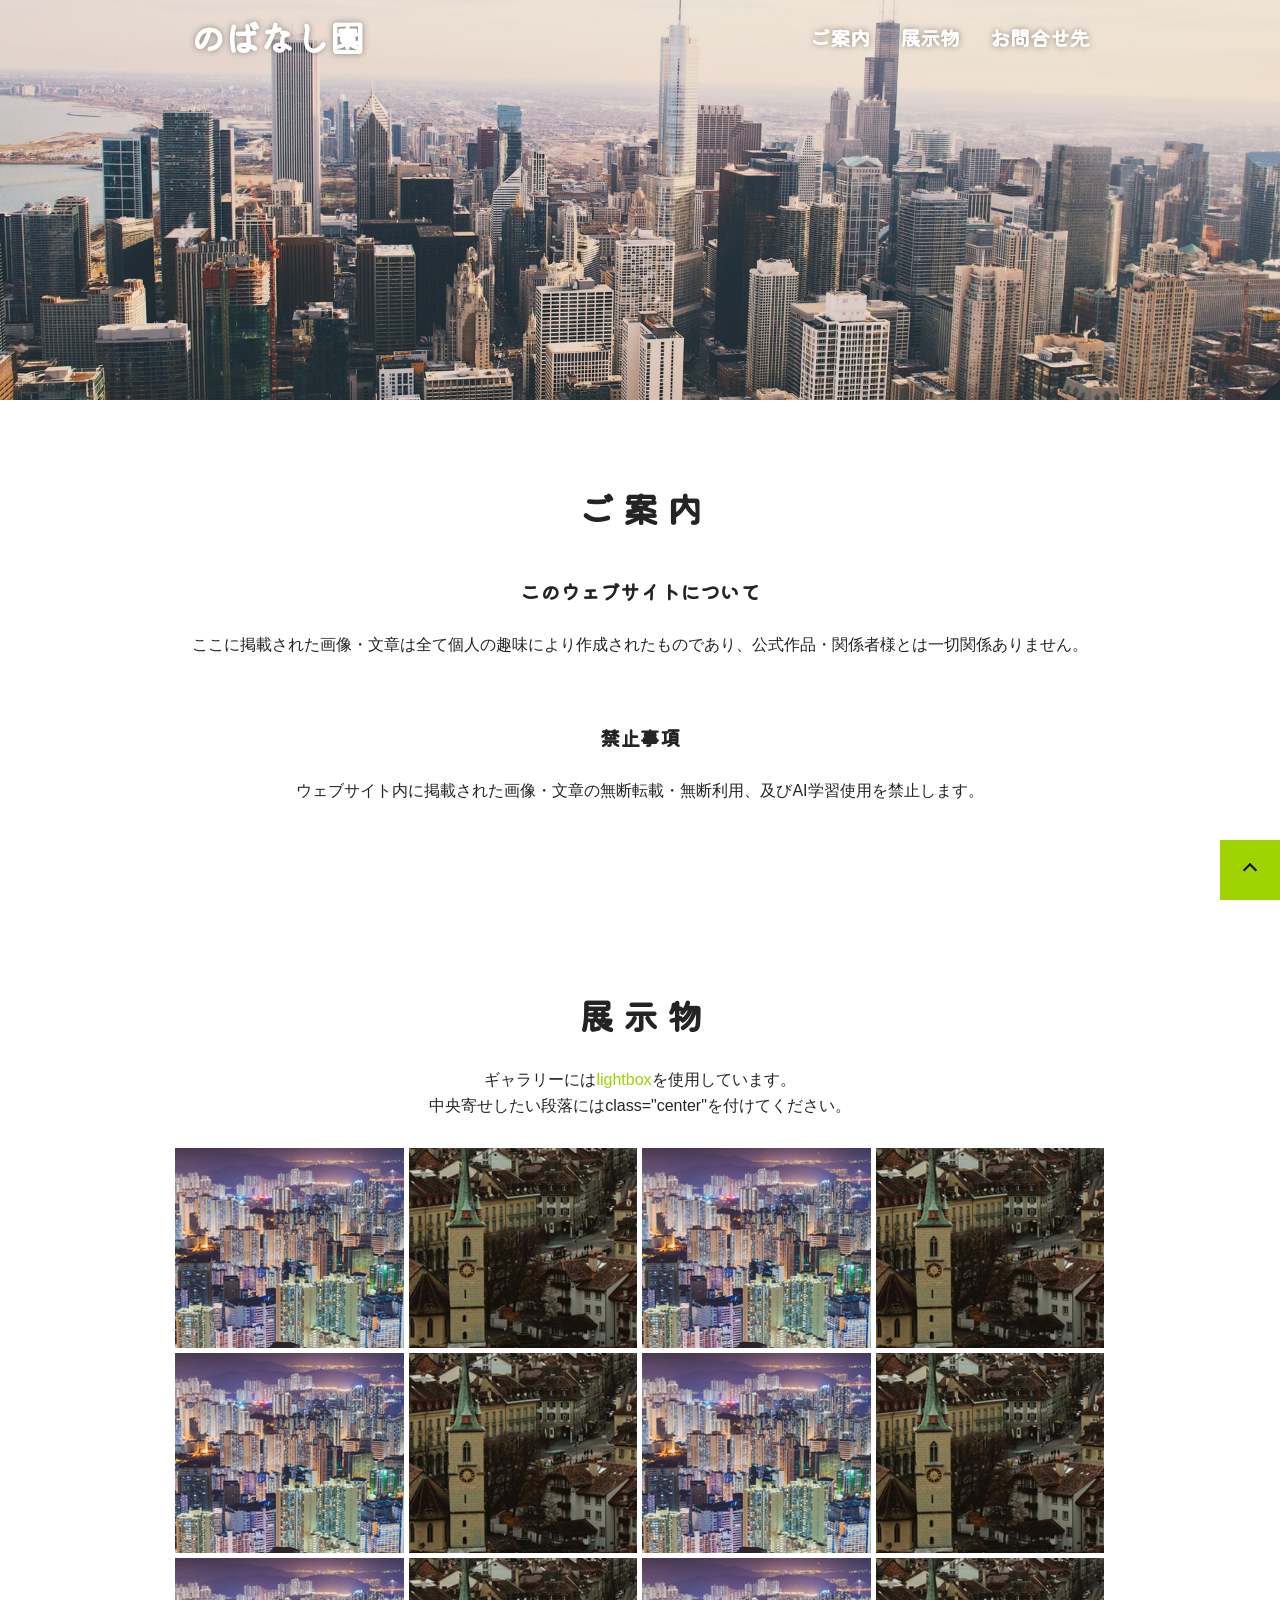
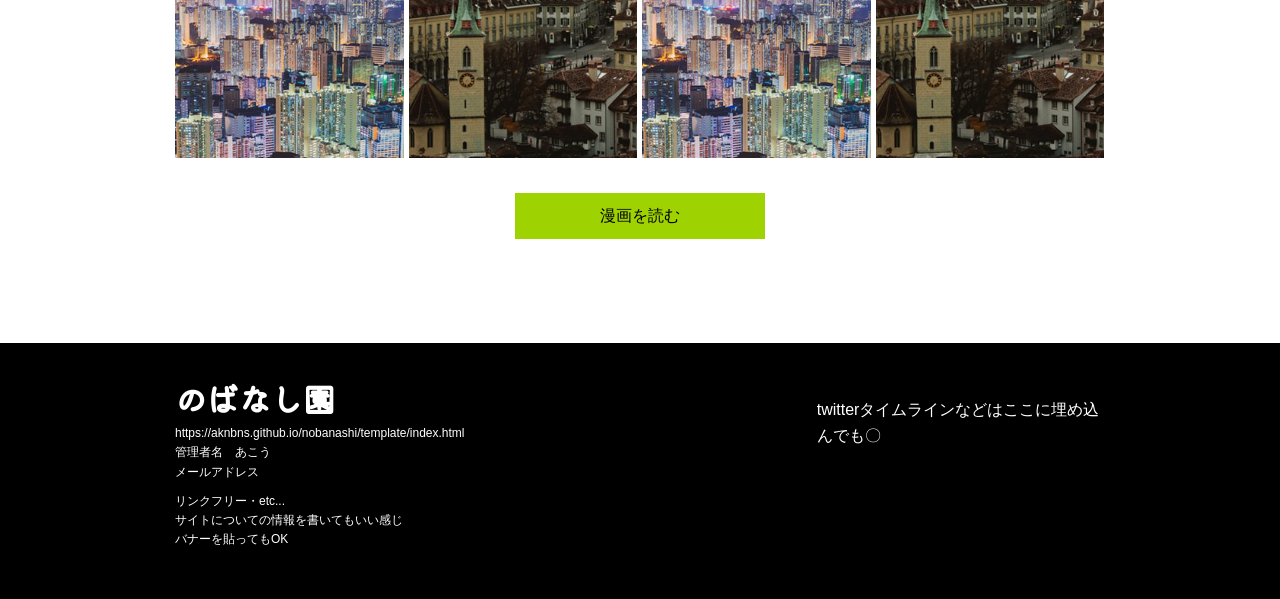
==== commit be2029e2: "Update index.html" ====
--- a/template/index.html
+++ b/template/index.html
@@ -15,7 +15,7 @@
 <nav id="globalnav" class="colorchange">
   <div class="globalnav_bg"></div>
   <div class="container">
-    <h1 class="logo" id="top"><a href="#top">のばなし園</a></h1>
+    <h1 class="logo"><a href="#">のばなし園</a></h1>
     
     
     <p id="menubtn">&#9776;</p>
@@ -53,7 +53,7 @@
     <div class="container">
       <h2 id="about">ご 案 内</h2>
       <h4>このウェブサイトについて</h4>
-      <p>ここに掲載された画像･文章は全て個人の趣味により作成されたものであり、公式作品･関係者様とは一切関係ありません。</p>
+      <p>ここに掲載された画像・文章は全て個人の趣味により作成されたものであり、公式作品・関係者様とは一切関係ありません。</p>
       <h4>禁止事項</h4>
       <p>ウェブサイト内に掲載された画像・文章の無断転載・無断利用、及びAI学習使用を禁止します。</p>
 
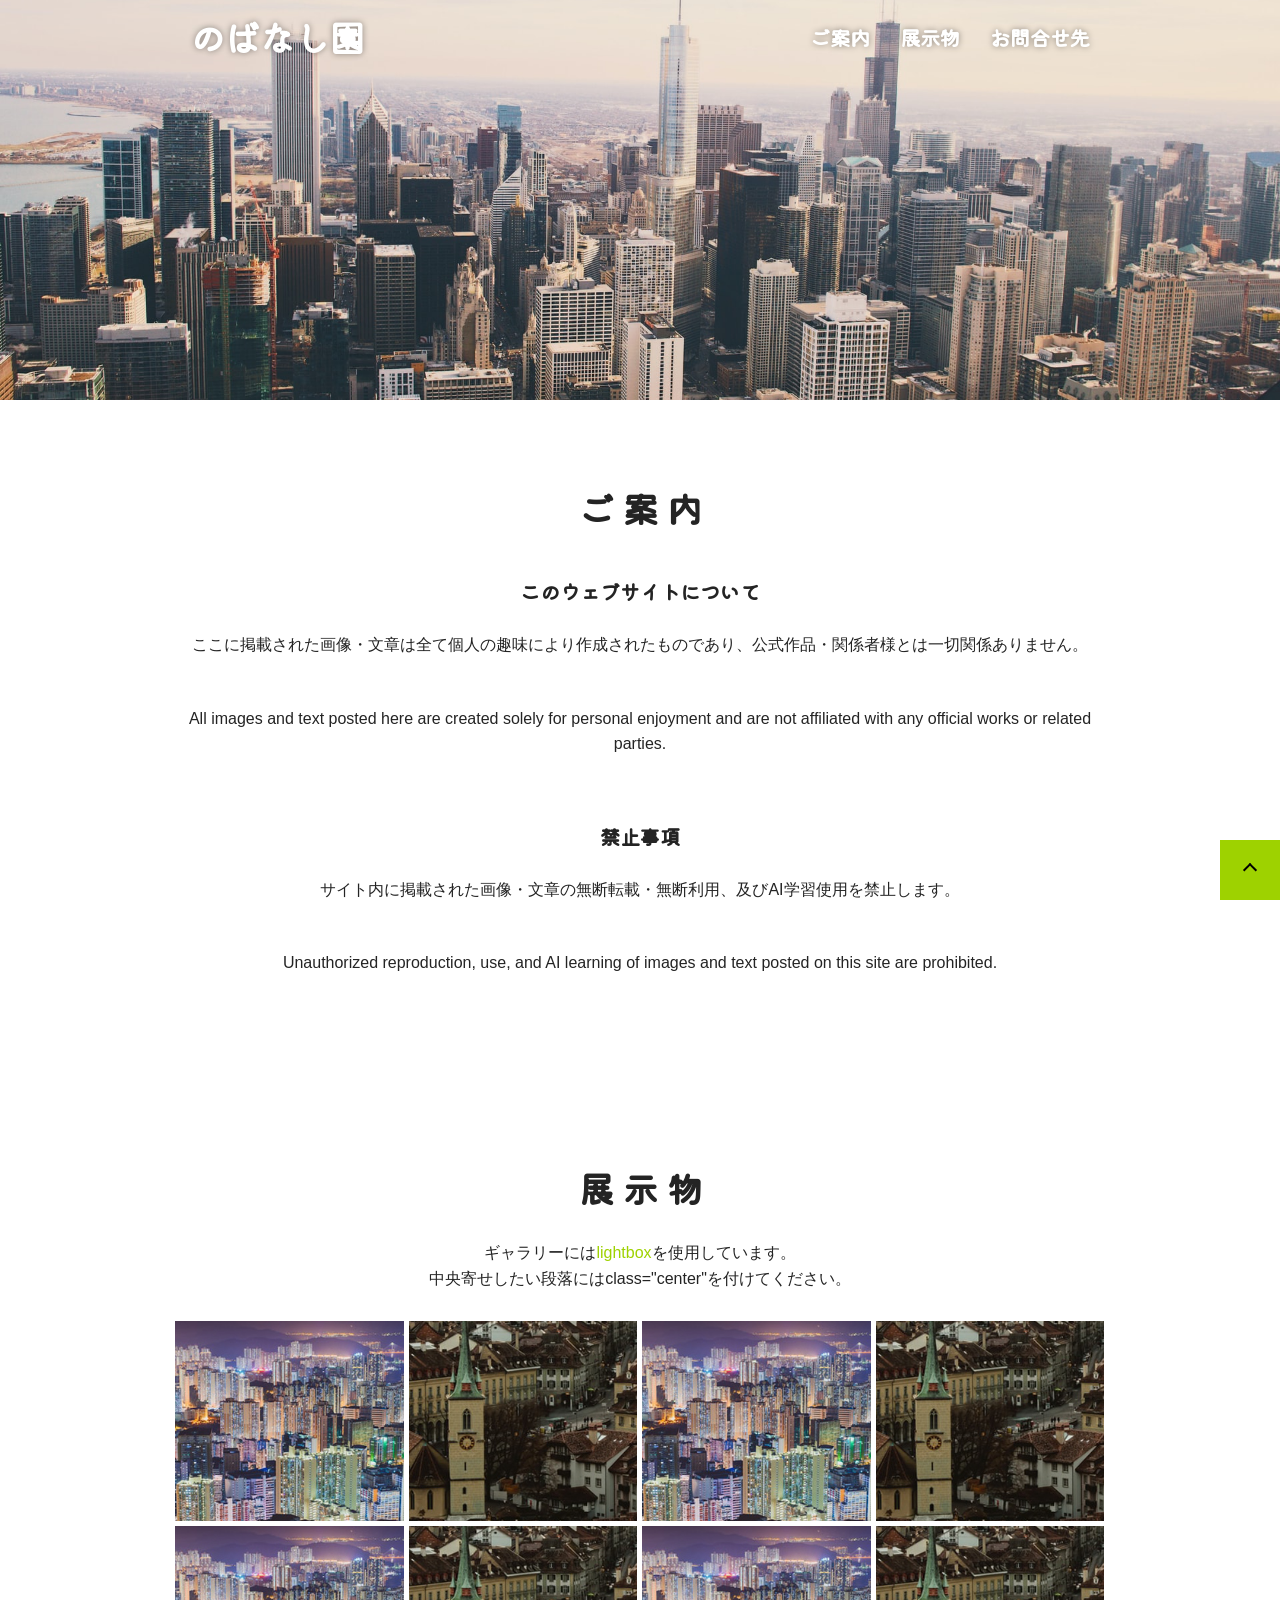
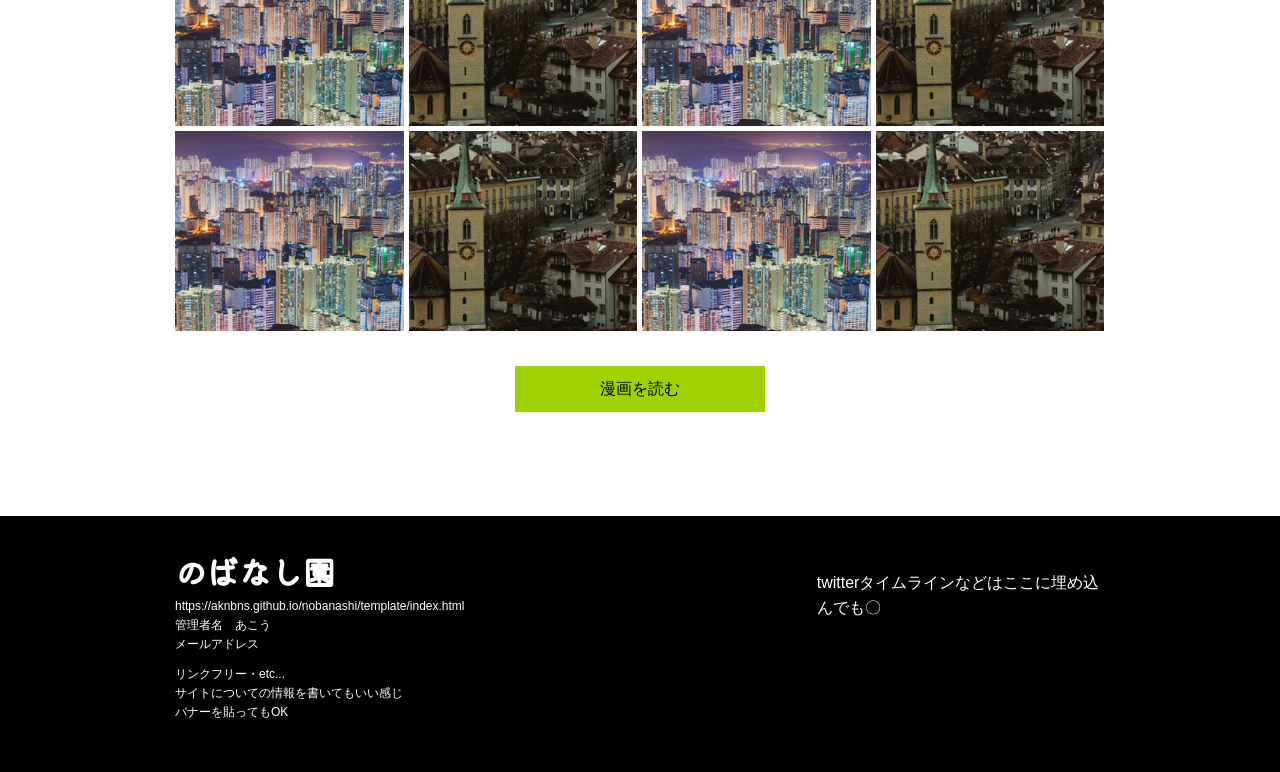
==== commit db4dfdb8: "Update index.html" ====
--- a/template/index.html
+++ b/template/index.html
@@ -54,8 +54,10 @@
       <h2 id="about">ご 案 内</h2>
       <h4>このウェブサイトについて</h4>
       <p>ここに掲載された画像・文章は全て個人の趣味により作成されたものであり、公式作品・関係者様とは一切関係ありません。</p>
+       <p>All images and text posted here are created solely for personal enjoyment and are not affiliated with any official works or related parties.</p>
       <h4>禁止事項</h4>
-      <p>ウェブサイト内に掲載された画像・文章の無断転載・無断利用、及びAI学習使用を禁止します。</p>
+      <p>サイト内に掲載された画像・文章の無断転載・無断利用、及びAI学習使用を禁止します。</p>
+      <p>Unauthorized reproduction, use, and AI learning of images and text posted on this site are prohibited.</p>
 
     </div>
   </section> <!-- ABOUTセクションおわり -->
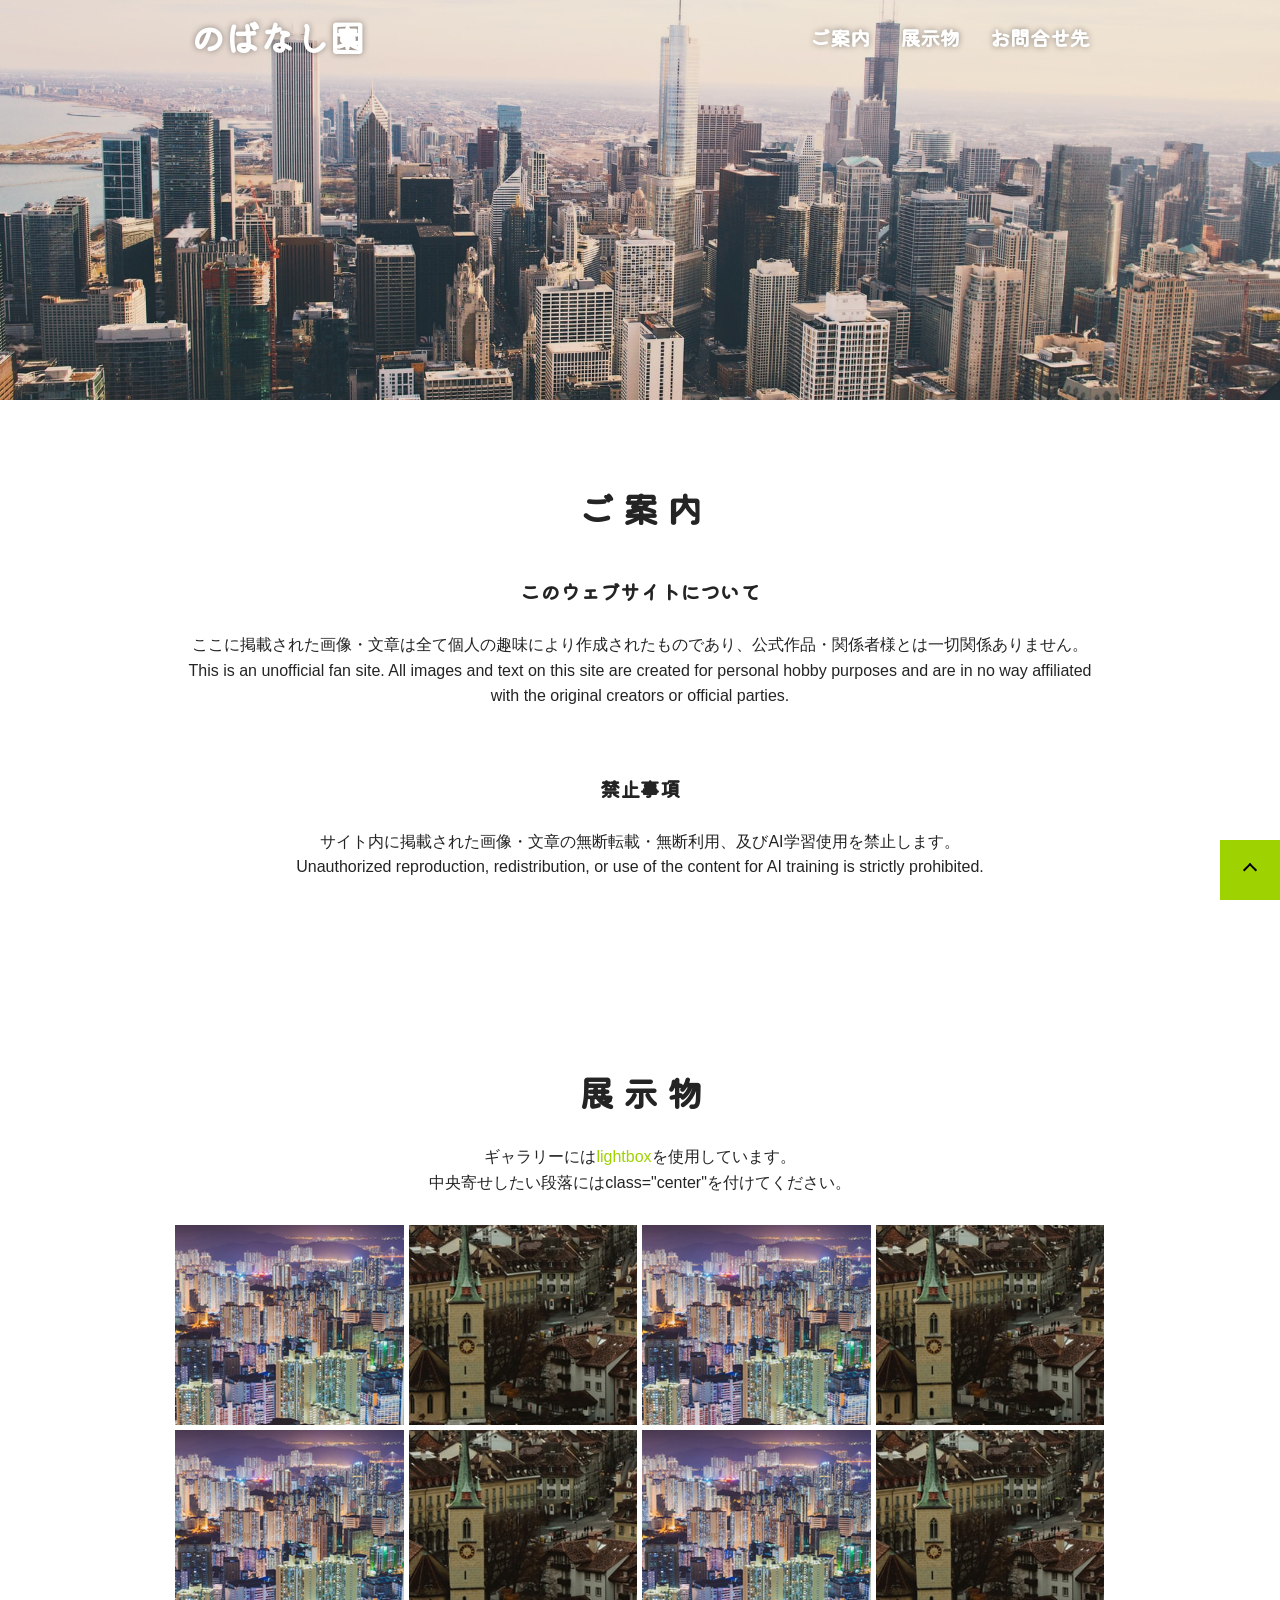
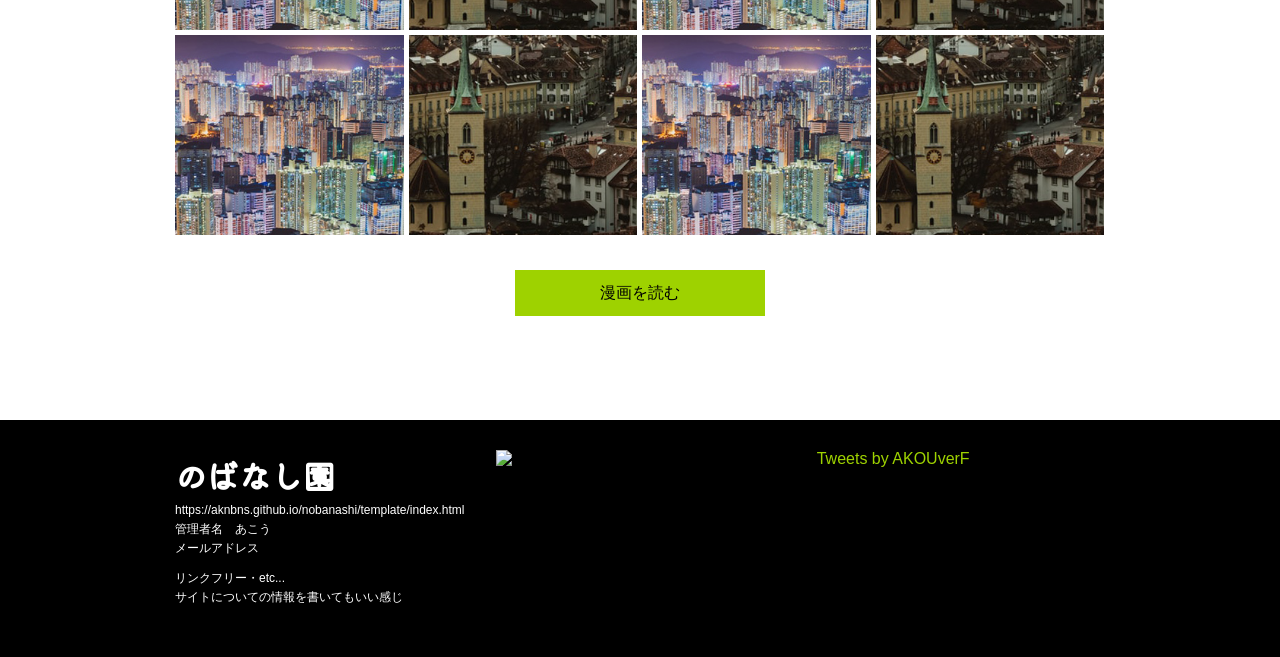
==== commit 81caf3cc: "Update index.html" ====
--- a/template/index.html
+++ b/template/index.html
@@ -53,11 +53,11 @@
     <div class="container">
       <h2 id="about">ご 案 内</h2>
       <h4>このウェブサイトについて</h4>
-      <p>ここに掲載された画像・文章は全て個人の趣味により作成されたものであり、公式作品・関係者様とは一切関係ありません。</p>
-       <p>All images and text posted here are created solely for personal enjoyment and are not affiliated with any official works or related parties.</p>
+      <p>ここに掲載された画像・文章は全て個人の趣味により作成されたものであり、公式作品・関係者様とは一切関係ありません。<br>
+       This is an unofficial fan site. All images and text on this site are created for personal hobby purposes and are in no way affiliated with the original creators or official parties.</p>
       <h4>禁止事項</h4>
-      <p>サイト内に掲載された画像・文章の無断転載・無断利用、及びAI学習使用を禁止します。</p>
-      <p>Unauthorized reproduction, use, and AI learning of images and text posted on this site are prohibited.</p>
+      <p>サイト内に掲載された画像・文章の無断転載・無断利用、及びAI学習使用を禁止します。<br>
+      Unauthorized reproduction, redistribution, or use of the content for AI training is strictly prohibited.</p>
 
     </div>
   </section> <!-- ABOUTセクションおわり -->
@@ -121,17 +121,17 @@
       管理者名　あこう<br>
       メールアドレス　</p>
       <p class="memo">リンクフリー・etc...<br>
-      サイトについての情報を書いてもいい感じ<br>
-      バナーを貼ってもOK</p>
+      サイトについての情報を書いてもいい感じ<br></p>
     </div>  <!-- inner左カラムここまで -->
 
     <div class="inner">
+      <img src="logo_twitter.png">
 
       
     </div>  <!-- inner中央カラムここまで -->
 
     <div class="inner">
-      <p>twitterタイムラインなどはここに埋め込んでも〇</p>
+      <a class="twitter-timeline" data-height="300" href="https://twitter.com/AKOUverF?ref_src=twsrc%5Etfw">Tweets by AKOUverF</a> <script async src="https://platform.twitter.com/widgets.js" charset="utf-8"></script>
     </div>  <!-- inner右カラムここまで -->
 
   </div>  <!-- wrap-3colここまで -->
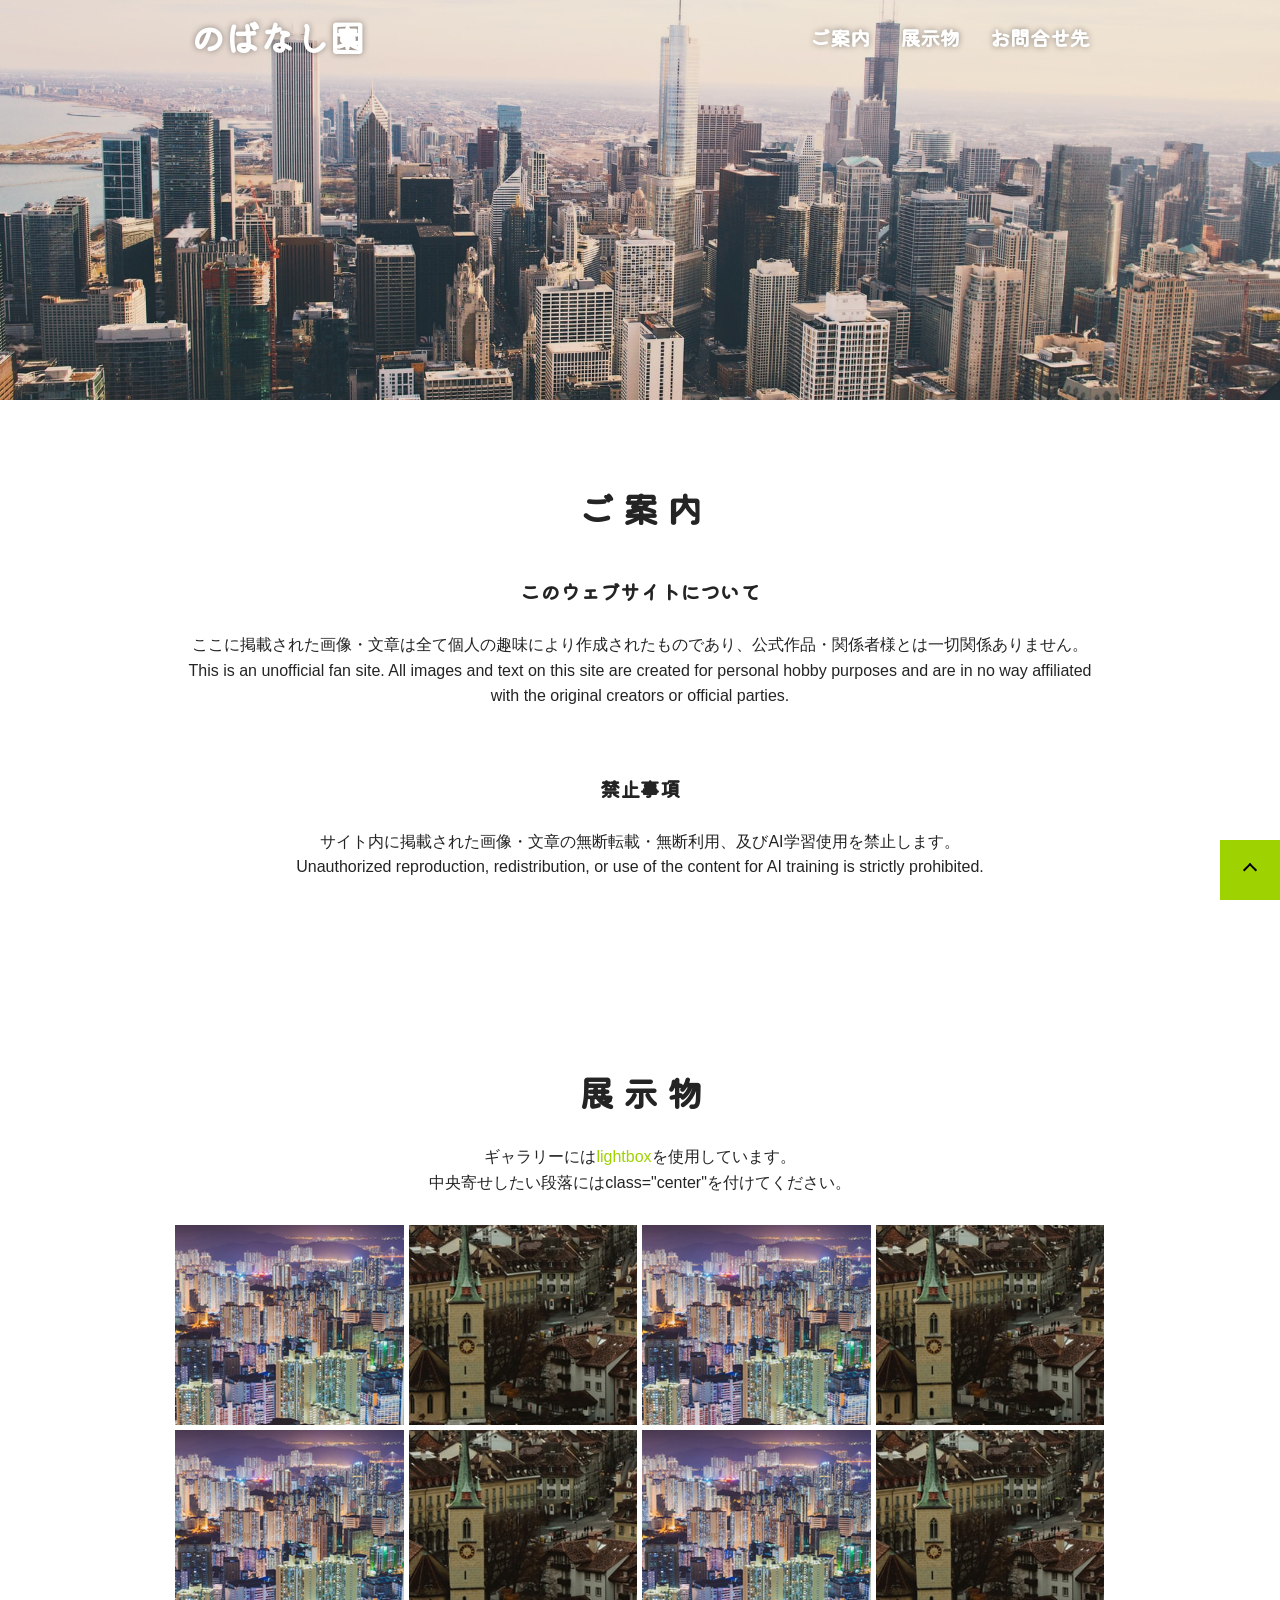
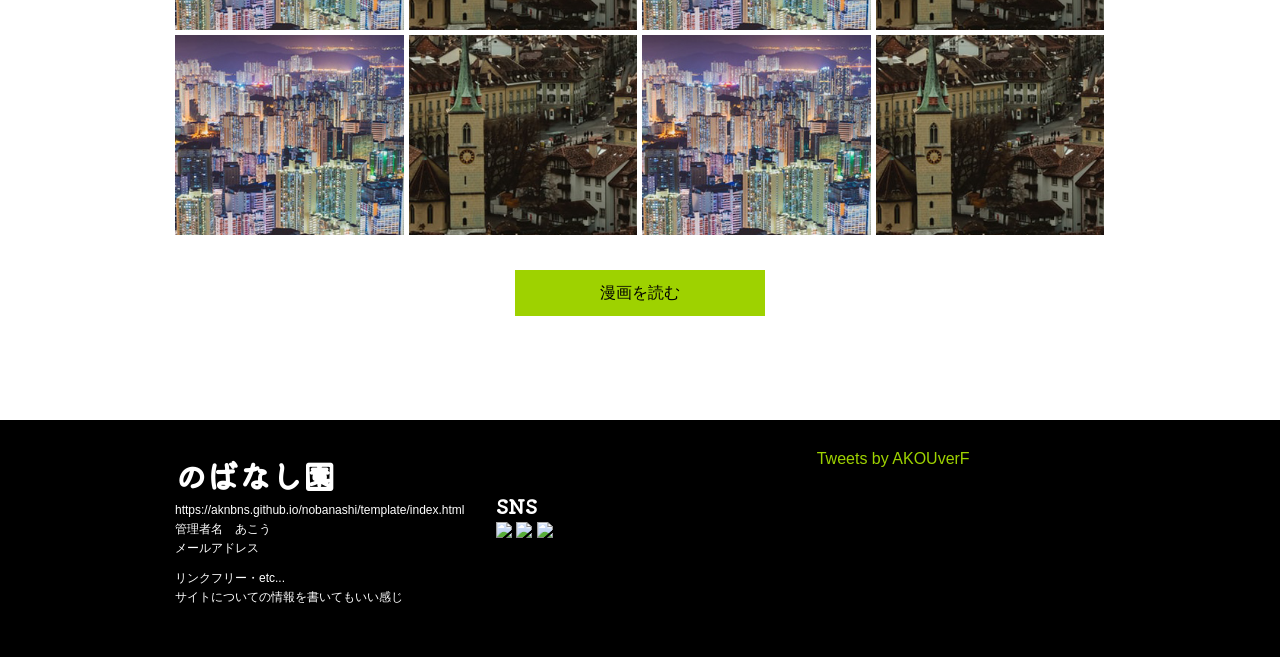
==== commit 69398e44: "Update index.html" ====
--- a/template/index.html
+++ b/template/index.html
@@ -125,7 +125,10 @@
     </div>  <!-- inner左カラムここまで -->
 
     <div class="inner">
-      <img src="logo_twitter.png">
+      <h4>SNS</h4>
+      <img src="img/logo_twitter.png">
+      <img src="img/logo_bluesky.png">
+      <img src="img/logo_pixiv.png">
 
       
     </div>  <!-- inner中央カラムここまで -->
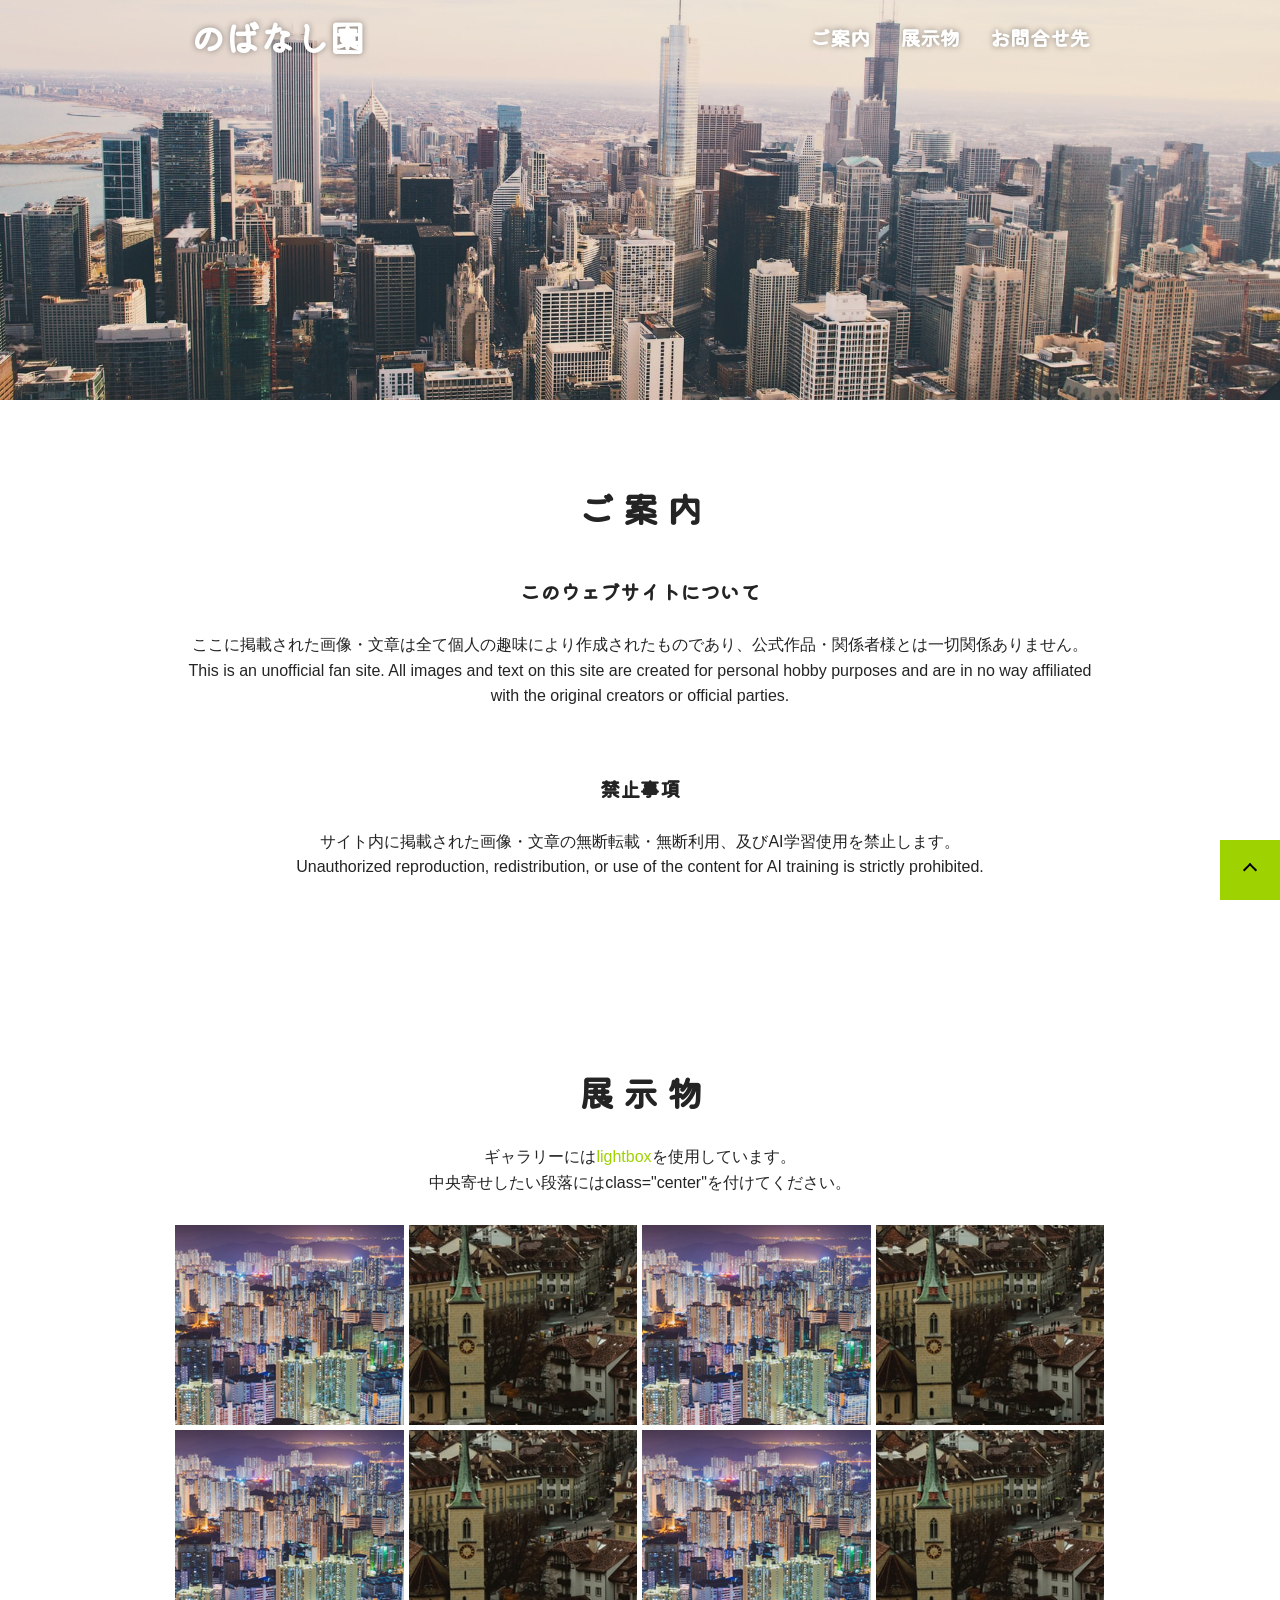
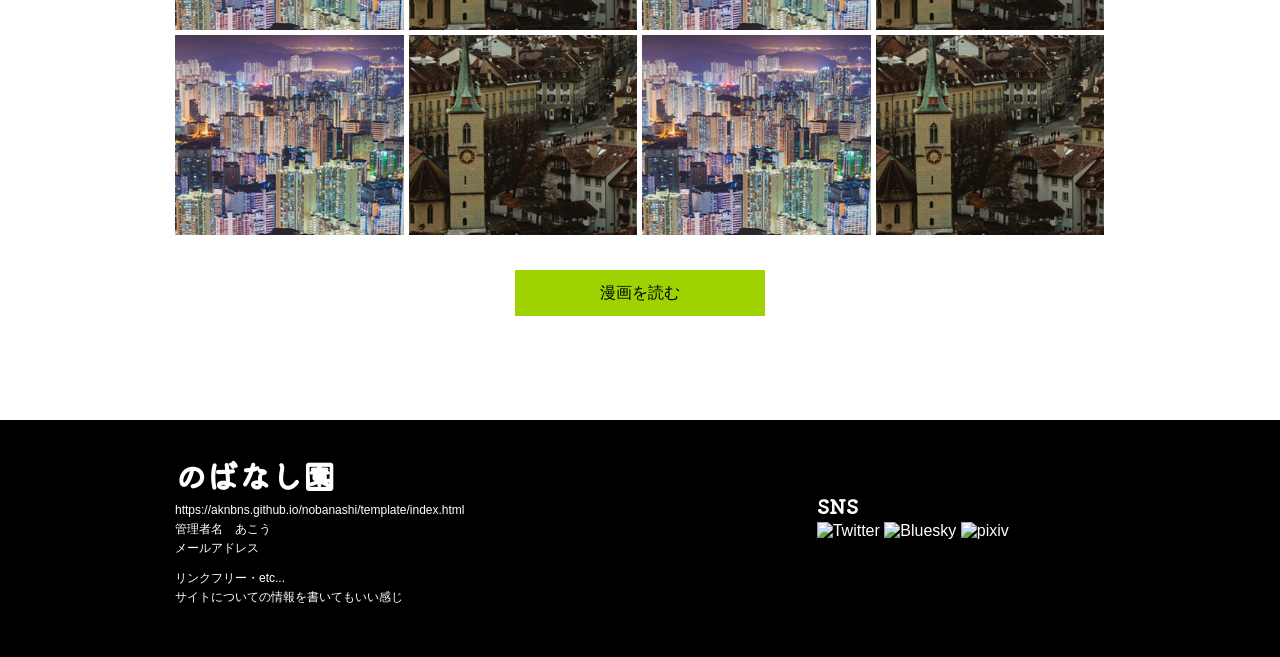
==== commit 0ddb0d36: "Update index.html" ====
--- a/template/index.html
+++ b/template/index.html
@@ -122,20 +122,18 @@
       メールアドレス　</p>
       <p class="memo">リンクフリー・etc...<br>
       サイトについての情報を書いてもいい感じ<br></p>
-    </div>  <!-- inner左カラムここまで -->
+    </div>
 
     <div class="inner">
       <h4>SNS</h4>
-      <img src="img/logo_twitter.png">
-      <img src="img/logo_bluesky.png">
-      <img src="img/logo_pixiv.png">
+      <div class="footer-sns"> <!-- 囲みを追加 -->
+        <img src="img/logo_twitter.png" alt="Twitter">
+        <img src="img/logo_bluesky.png" alt="Bluesky">
+        <img src="img/logo_pixiv.png" alt="pixiv">
+      </div>
+    </div>
 
-      
-    </div>  <!-- inner中央カラムここまで -->
 
-    <div class="inner">
-      <a class="twitter-timeline" data-height="300" href="https://twitter.com/AKOUverF?ref_src=twsrc%5Etfw">Tweets by AKOUverF</a> <script async src="https://platform.twitter.com/widgets.js" charset="utf-8"></script>
-    </div>  <!-- inner右カラムここまで -->
 
   </div>  <!-- wrap-3colここまで -->
 <!-- フッター終わり -->
